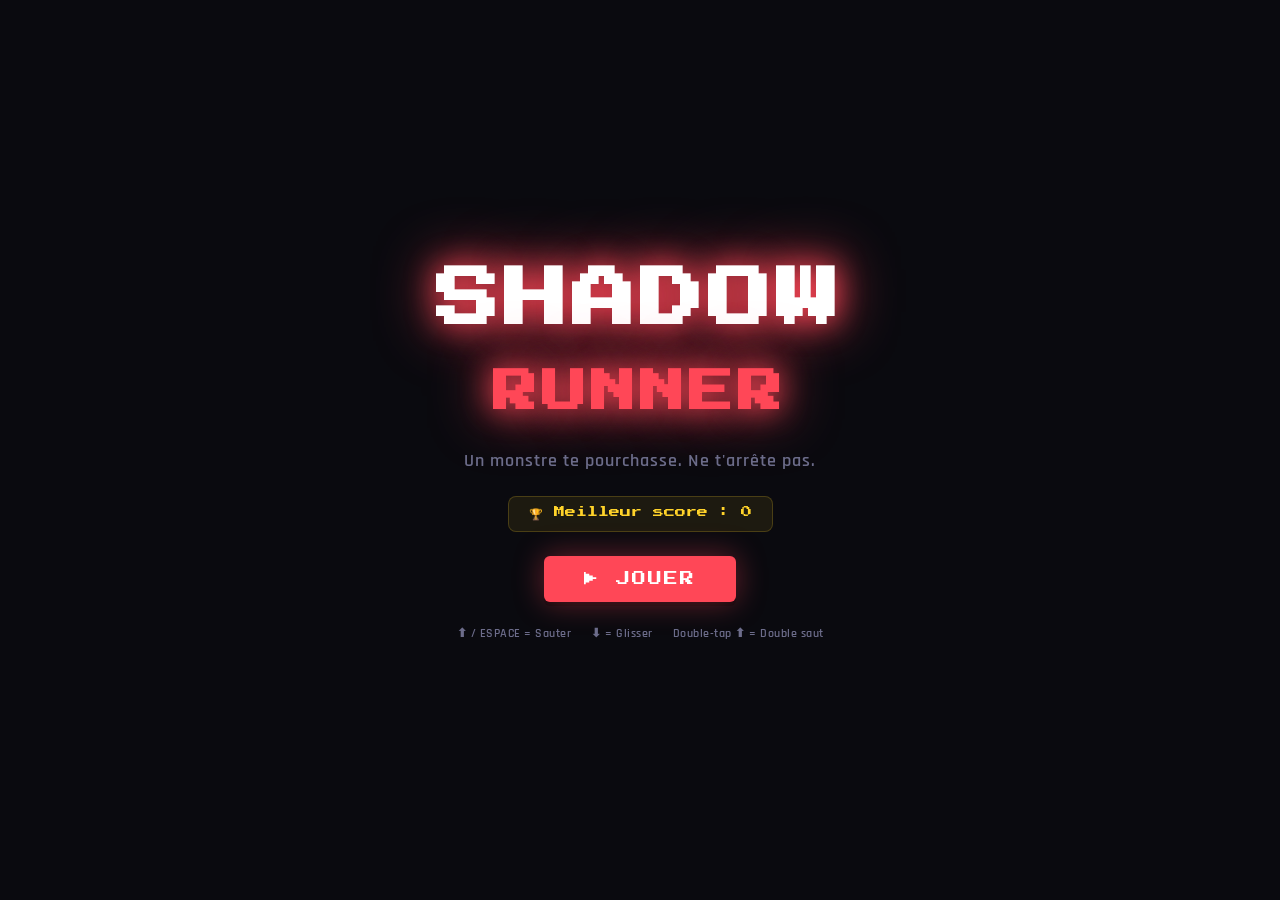
==== index.html @ 33bd5215 "Add files via upload" ====
<!DOCTYPE html>
<html lang="fr">
<head>
  <meta charset="UTF-8" />
  <meta name="viewport" content="width=device-width, initial-scale=1.0" />
  <title>Shadow Runner</title>
  <link rel="stylesheet" href="style.css" />
</head>
<body>

  <!-- ═══════════════════════════════════════════
       ÉCRAN : MENU PRINCIPAL
  ═══════════════════════════════════════════ -->
  <div id="screen-menu" class="screen active">
    <div class="menu-content">
      <h1 class="game-title">SHADOW<br><span>RUNNER</span></h1>
      <p class="menu-sub">Un monstre te pourchasse. Ne t'arrête pas.</p>
      <div class="hiscore-display">🏆 Meilleur score : <span id="menu-hiscore">0</span></div>
      <button id="btn-start" class="btn-main">▶ JOUER</button>
      <div class="controls-hint">
        <span>⬆ / ESPACE = Sauter</span>
        <span>⬇ = Glisser</span>
        <span>Double-tap ⬆ = Double saut</span>
      </div>
    </div>
    <canvas id="menu-bg-canvas"></canvas>
  </div>

  <!-- ═══════════════════════════════════════════
       ÉCRAN : JEU
  ═══════════════════════════════════════════ -->
  <div id="screen-game" class="screen">
    <!-- HUD -->
    <div id="hud">
      <div class="hud-block">
        <div class="hud-label">SCORE</div>
        <div class="hud-value" id="hud-score">0</div>
      </div>
      <div class="hud-block hud-center">
        <div class="hud-label">PIÈCES</div>
        <div class="hud-value" id="hud-coins">🪙 0</div>
      </div>
      <div class="hud-block hud-right">
        <div class="hud-label">VITESSE</div>
        <div class="hud-value" id="hud-speed">1.0x</div>
      </div>
    </div>
    <!-- Barre de danger : monstre -->
    <div id="danger-bar-wrap">
      <div id="danger-label">👹 MONSTRE</div>
      <div id="danger-bar-track"><div id="danger-bar-fill"></div></div>
    </div>
    <!-- Canvas principal -->
    <canvas id="game-canvas"></canvas>
  </div>

  <!-- ═══════════════════════════════════════════
       ÉCRAN : GAME OVER
  ═══════════════════════════════════════════ -->
  <div id="screen-gameover" class="screen">
    <div class="go-content">
      <div class="go-title">GAME OVER</div>
      <div class="go-stats">
        <div class="go-stat">
          <div class="go-stat-label">Distance</div>
          <div class="go-stat-value" id="go-score">0</div>
        </div>
        <div class="go-stat">
          <div class="go-stat-label">Pièces</div>
          <div class="go-stat-value" id="go-coins">0</div>
        </div>
        <div class="go-stat">
          <div class="go-stat-label">Meilleur</div>
          <div class="go-stat-value" id="go-best">0</div>
        </div>
      </div>
      <button id="btn-replay" class="btn-main">↺ REJOUER</button>
      <button id="btn-menu" class="btn-secondary">⌂ MENU</button>
    </div>
  </div>

  <!-- Scripts séparés par module -->
  <script src="js/config.js"></script>
  <script src="js/audio.js"></script>
  <script src="js/renderer.js"></script>
  <script src="js/parallax.js"></script>
  <script src="js/player.js"></script>
  <script src="js/monster.js"></script>
  <script src="js/obstacles.js"></script>
  <script src="js/coins.js"></script>
  <script src="js/particles.js"></script>
  <script src="js/hud.js"></script>
  <script src="js/game.js"></script>
</body>
</html>
---- style.css ----
/* ═══════════════════════════════════════════════════════
   SHADOW RUNNER — style.css
   Design : pixel-art / néon sombre
═══════════════════════════════════════════════════════ */

@import url('https://fonts.googleapis.com/css2?family=Press+Start+2P&family=Rajdhani:wght@400;600;700&display=swap');

/* ─── Variables ─── */
:root {
  --bg:        #0a0a0f;
  --bg2:       #12121a;
  --accent:    #ff4757;
  --accent2:   #ffa502;
  --gold:      #ffd32a;
  --neon:      #2ed573;
  --blue:      #1e90ff;
  --text:      #e8e8f0;
  --text-dim:  #6c6c8a;
  --panel:     rgba(255,255,255,0.04);
  --border:    rgba(255,255,255,0.08);
  --font-game: 'Press Start 2P', monospace;
  --font-ui:   'Rajdhani', sans-serif;
}

/* ─── Reset ─── */
*, *::before, *::after { box-sizing: border-box; margin: 0; padding: 0; }
html, body {
  width: 100%; height: 100%;
  background: var(--bg);
  color: var(--text);
  font-family: var(--font-ui);
  overflow: hidden;
  user-select: none;
}

/* ─── Écrans ─── */
.screen {
  position: absolute;
  inset: 0;
  display: flex;
  align-items: center;
  justify-content: center;
  opacity: 0;
  pointer-events: none;
  transition: opacity 0.4s ease;
}
.screen.active {
  opacity: 1;
  pointer-events: all;
}

/* ═══════════════════════════════════════════
   MENU PRINCIPAL
═══════════════════════════════════════════ */
#screen-menu {
  flex-direction: column;
  background: var(--bg);
}
#menu-bg-canvas {
  position: absolute;
  inset: 0;
  width: 100%;
  height: 100%;
  z-index: 0;
  opacity: 0.3;
}
.menu-content {
  position: relative;
  z-index: 1;
  text-align: center;
  display: flex;
  flex-direction: column;
  align-items: center;
  gap: 24px;
}
.game-title {
  font-family: var(--font-game);
  font-size: clamp(28px, 6vw, 64px);
  line-height: 1.3;
  text-shadow: 0 0 30px var(--accent), 0 0 60px var(--accent);
  color: #fff;
  letter-spacing: 4px;
}
.game-title span {
  color: var(--accent);
  font-size: 0.7em;
}
.menu-sub {
  font-size: clamp(14px, 2vw, 18px);
  color: var(--text-dim);
  font-weight: 600;
  letter-spacing: 1px;
}
.hiscore-display {
  font-family: var(--font-game);
  font-size: 11px;
  color: var(--gold);
  background: rgba(255,211,42,0.08);
  border: 1px solid rgba(255,211,42,0.2);
  padding: 10px 20px;
  border-radius: 8px;
}
.controls-hint {
  display: flex;
  gap: 20px;
  flex-wrap: wrap;
  justify-content: center;
  font-size: 12px;
  color: var(--text-dim);
  font-weight: 600;
  letter-spacing: 0.5px;
}

/* ─── Boutons ─── */
.btn-main {
  font-family: var(--font-game);
  font-size: clamp(11px, 1.5vw, 14px);
  background: var(--accent);
  color: #fff;
  border: none;
  padding: 16px 40px;
  border-radius: 6px;
  cursor: pointer;
  letter-spacing: 2px;
  box-shadow: 0 0 30px rgba(255,71,87,0.4), 0 4px 0 rgba(0,0,0,0.4);
  transition: transform 0.1s, box-shadow 0.1s;
}
.btn-main:hover  { transform: translateY(-2px); box-shadow: 0 0 40px rgba(255,71,87,0.6), 0 6px 0 rgba(0,0,0,0.4); }
.btn-main:active { transform: translateY(2px);  box-shadow: 0 0 20px rgba(255,71,87,0.3), 0 2px 0 rgba(0,0,0,0.4); }
.btn-secondary {
  font-family: var(--font-game);
  font-size: 11px;
  background: transparent;
  color: var(--text-dim);
  border: 1px solid var(--border);
  padding: 12px 30px;
  border-radius: 6px;
  cursor: pointer;
  letter-spacing: 1px;
  transition: color 0.2s, border-color 0.2s;
}
.btn-secondary:hover { color: var(--text); border-color: rgba(255,255,255,0.2); }

/* ═══════════════════════════════════════════
   JEU
═══════════════════════════════════════════ */
#screen-game {
  flex-direction: column;
  background: #000;
  align-items: stretch;
  justify-content: flex-start;
}
#game-canvas {
  display: block;
  width: 100%;
  flex: 1;
  image-rendering: pixelated;
}

/* ─── HUD ─── */
#hud {
  display: flex;
  align-items: center;
  justify-content: space-between;
  background: rgba(0,0,0,0.7);
  border-bottom: 1px solid var(--border);
  padding: 8px 20px;
  gap: 16px;
  flex-shrink: 0;
  backdrop-filter: blur(8px);
}
.hud-block { display: flex; flex-direction: column; gap: 2px; }
.hud-center { text-align: center; }
.hud-right  { text-align: right; }
.hud-label {
  font-family: var(--font-game);
  font-size: 7px;
  color: var(--text-dim);
  letter-spacing: 2px;
}
.hud-value {
  font-family: var(--font-game);
  font-size: clamp(10px, 1.8vw, 16px);
  color: var(--text);
  text-shadow: 0 0 10px rgba(255,255,255,0.3);
}

/* ─── Barre danger monstre ─── */
#danger-bar-wrap {
  display: flex;
  align-items: center;
  gap: 10px;
  padding: 4px 20px;
  background: rgba(0,0,0,0.5);
  flex-shrink: 0;
}
#danger-label {
  font-family: var(--font-game);
  font-size: 7px;
  color: var(--accent);
  white-space: nowrap;
}
#danger-bar-track {
  flex: 1;
  height: 6px;
  background: rgba(255,255,255,0.08);
  border-radius: 3px;
  overflow: hidden;
}
#danger-bar-fill {
  height: 100%;
  width: 30%;
  background: linear-gradient(90deg, var(--neon), var(--accent2), var(--accent));
  border-radius: 3px;
  transition: width 0.3s ease, background 0.3s ease;
}

/* ═══════════════════════════════════════════
   GAME OVER
═══════════════════════════════════════════ */
#screen-gameover {
  background: rgba(5,5,10,0.97);
  flex-direction: column;
}
.go-content {
  display: flex;
  flex-direction: column;
  align-items: center;
  gap: 28px;
}
.go-title {
  font-family: var(--font-game);
  font-size: clamp(22px, 5vw, 48px);
  color: var(--accent);
  text-shadow: 0 0 40px var(--accent), 0 0 80px rgba(255,71,87,0.4);
  letter-spacing: 6px;
  animation: pulse-go 1.5s ease-in-out infinite;
}
@keyframes pulse-go {
  0%,100% { opacity: 1; }
  50%      { opacity: 0.7; }
}
.go-stats {
  display: flex;
  gap: 40px;
  flex-wrap: wrap;
  justify-content: center;
}
.go-stat {
  text-align: center;
  background: var(--panel);
  border: 1px solid var(--border);
  border-radius: 10px;
  padding: 16px 28px;
  min-width: 110px;
}
.go-stat-label {
  font-family: var(--font-game);
  font-size: 7px;
  color: var(--text-dim);
  margin-bottom: 8px;
  letter-spacing: 2px;
}
.go-stat-value {
  font-family: var(--font-game);
  font-size: clamp(14px, 2.5vw, 22px);
  color: var(--gold);
  text-shadow: 0 0 10px rgba(255,211,42,0.4);
}

/* ─── Responsive mobile ─── */
@media (max-width: 600px) {
  .controls-hint { font-size: 10px; gap: 12px; }
  .go-stats { gap: 14px; }
  .go-stat  { padding: 12px 16px; min-width: 90px; }
  #hud { padding: 6px 12px; }
}
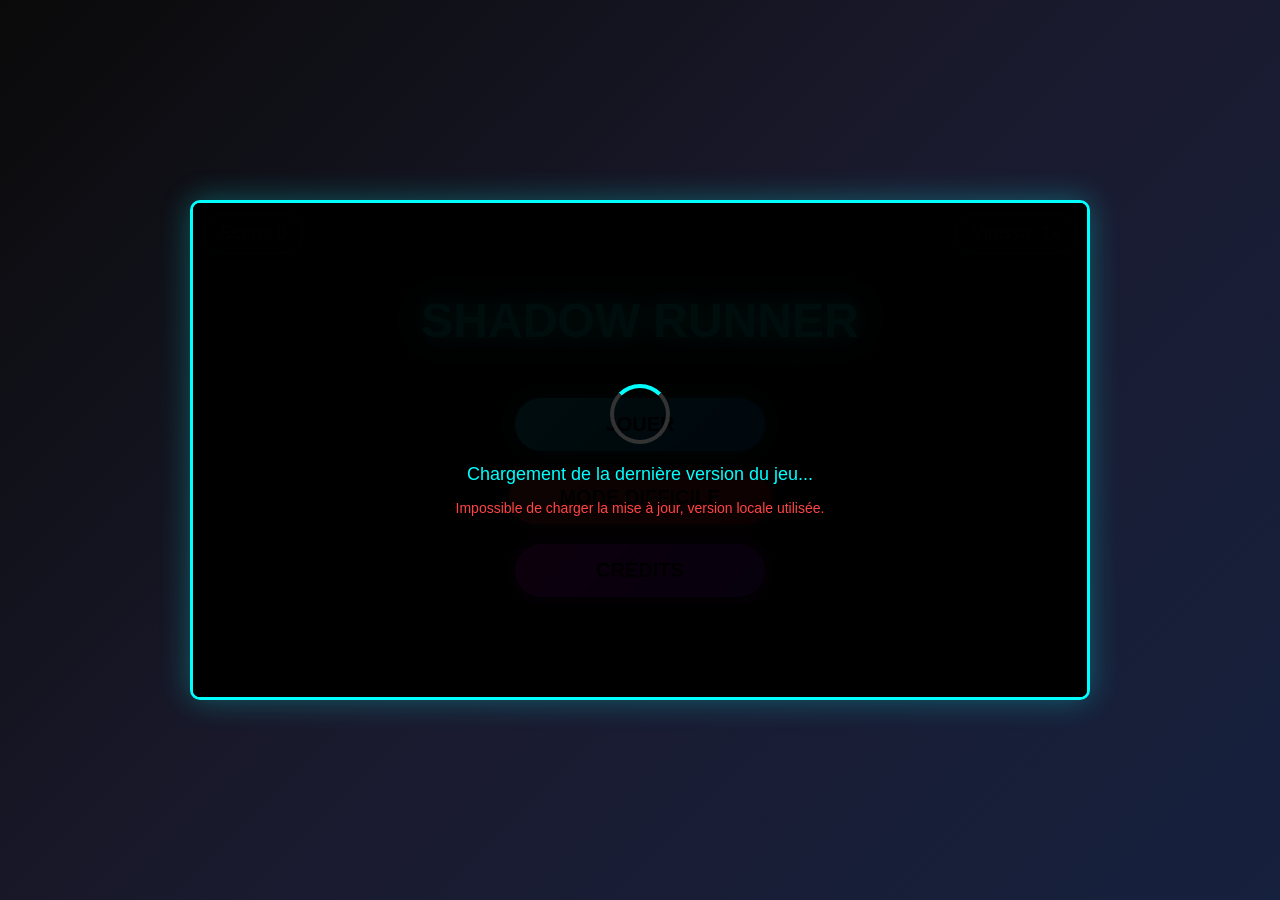
==== commit 6a16322f: "**Title:** Nouvelle version complète du jeu web avec mise à jour automatique **Key features implemen" ====
--- a/index.html
+++ b/index.html
@@ -1,95 +1,1024 @@
 <!DOCTYPE html>
 <html lang="fr">
 <head>
-  <meta charset="UTF-8" />
-  <meta name="viewport" content="width=device-width, initial-scale=1.0" />
-  <title>Shadow Runner</title>
-  <link rel="stylesheet" href="style.css" />
+    <meta charset="UTF-8">
+    <meta name="viewport" content="width=device-width, initial-scale=1.0, maximum-scale=1.0, user-scalable=no">
+    <title>Shadow Runner - Jeu Web</title>
+    <style>
+        * {
+            margin: 0;
+            padding: 0;
+            box-sizing: border-box;
+        }
+
+        body {
+            font-family: 'Segoe UI', Tahoma, Geneva, Verdana, sans-serif;
+            background: linear-gradient(135deg, #0a0a0a 0%, #1a1a2e 50%, #16213e 100%);
+            overflow: hidden;
+            height: 100vh;
+            display: flex;
+            justify-content: center;
+            align-items: center;
+            touch-action: none;
+        }
+
+        #game-container {
+            position: relative;
+            width: 100%;
+            max-width: 900px;
+            height: 100vh;
+            max-height: 500px;
+            background: linear-gradient(180deg, #0f0f23 0%, #1a1a3e 100%);
+            border: 3px solid #00ffff;
+            border-radius: 10px;
+            box-shadow: 0 0 30px rgba(0, 255, 255, 0.3), inset 0 0 50px rgba(0, 0, 0, 0.5);
+            overflow: hidden;
+        }
+
+        #game-canvas {
+            display: block;
+            width: 100%;
+            height: 100%;
+        }
+
+        #loading-screen {
+            position: absolute;
+            top: 0;
+            left: 0;
+            width: 100%;
+            height: 100%;
+            background: rgba(0, 0, 0, 0.95);
+            display: flex;
+            flex-direction: column;
+            justify-content: center;
+            align-items: center;
+            z-index: 100;
+            color: #00ffff;
+        }
+
+        .loading-spinner {
+            width: 60px;
+            height: 60px;
+            border: 4px solid #333;
+            border-top: 4px solid #00ffff;
+            border-radius: 50%;
+            animation: spin 1s linear infinite;
+            margin-bottom: 20px;
+        }
+
+        @keyframes spin {
+            0% { transform: rotate(0deg); }
+            100% { transform: rotate(360deg); }
+        }
+
+        #loading-text {
+            font-size: 18px;
+            text-align: center;
+            animation: pulse 1.5s ease-in-out infinite;
+        }
+
+        @keyframes pulse {
+            0%, 100% { opacity: 1; }
+            50% { opacity: 0.5; }
+        }
+
+        #error-message {
+            display: none;
+            color: #ff4444;
+            margin-top: 15px;
+            font-size: 14px;
+            text-align: center;
+            padding: 0 20px;
+        }
+
+        #menu-screen {
+            position: absolute;
+            top: 0;
+            left: 0;
+            width: 100%;
+            height: 100%;
+            background: rgba(0, 0, 0, 0.85);
+            display: flex;
+            flex-direction: column;
+            justify-content: center;
+            align-items: center;
+            z-index: 50;
+        }
+
+        #menu-screen.hidden {
+            display: none;
+        }
+
+        .game-title {
+            font-size: 48px;
+            color: #00ffff;
+            text-shadow: 0 0 20px #00ffff, 0 0 40px #00ffff;
+            margin-bottom: 40px;
+            animation: glitch 2s infinite;
+        }
+
+        @keyframes glitch {
+            0%, 100% { text-shadow: 0 0 20px #00ffff, 0 0 40px #00ffff; }
+            25% { text-shadow: 2px 0 20px #ff00ff, -2px 0 40px #ff00ff; }
+            50% { text-shadow: -2px 0 20px #00ffff, 2px 0 40px #00ffff; }
+            75% { text-shadow: 2px 0 20px #ffff00, -2px 0 40px #ffff00; }
+        }
+
+        .menu-btn {
+            background: linear-gradient(135deg, #00ffff 0%, #0080ff 100%);
+            border: none;
+            padding: 15px 50px;
+            margin: 10px;
+            font-size: 20px;
+            color: #000;
+            font-weight: bold;
+            cursor: pointer;
+            border-radius: 30px;
+            transition: all 0.3s ease;
+            box-shadow: 0 0 20px rgba(0, 255, 255, 0.5);
+            min-width: 250px;
+        }
+
+        .menu-btn:hover {
+            transform: scale(1.1);
+            box-shadow: 0 0 40px rgba(0, 255, 255, 0.8);
+        }
+
+        .menu-btn:active {
+            transform: scale(0.95);
+        }
+
+        .menu-btn.hard-mode {
+            background: linear-gradient(135deg, #ff4444 0%, #ff0000 100%);
+            box-shadow: 0 0 20px rgba(255, 68, 68, 0.5);
+        }
+
+        .menu-btn.hard-mode:hover {
+            box-shadow: 0 0 40px rgba(255, 68, 68, 0.8);
+        }
+
+        .menu-btn.credits {
+            background: linear-gradient(135deg, #ff00ff 0%, #8000ff 100%);
+            box-shadow: 0 0 20px rgba(255, 0, 255, 0.5);
+        }
+
+        #hud {
+            position: absolute;
+            top: 10px;
+            left: 10px;
+            right: 10px;
+            display: flex;
+            justify-content: space-between;
+            color: #fff;
+            font-size: 18px;
+            z-index: 10;
+            pointer-events: none;
+        }
+
+        .hud-item {
+            background: rgba(0, 0, 0, 0.7);
+            padding: 8px 15px;
+            border-radius: 20px;
+            border: 2px solid #00ffff;
+        }
+
+        #combo-display {
+            position: absolute;
+            top: 60px;
+            left: 50%;
+            transform: translateX(-50%);
+            color: #ffff00;
+            font-size: 24px;
+            font-weight: bold;
+            text-shadow: 0 0 10px #ffff00;
+            z-index: 10;
+            pointer-events: none;
+            opacity: 0;
+            transition: opacity 0.3s;
+        }
+
+        #combo-display.active {
+            opacity: 1;
+            animation: comboPulse 0.5s ease-in-out;
+        }
+
+        @keyframes comboPulse {
+            0%, 100% { transform: translateX(-50%) scale(1); }
+            50% { transform: translateX(-50%) scale(1.2); }
+        }
+
+        #game-over-screen {
+            position: absolute;
+            top: 0;
+            left: 0;
+            width: 100%;
+            height: 100%;
+            background: rgba(0, 0, 0, 0.9);
+            display: none;
+            flex-direction: column;
+            justify-content: center;
+            align-items: center;
+            z-index: 60;
+        }
+
+        #game-over-screen.active {
+            display: flex;
+            animation: fadeIn 0.5s ease;
+        }
+
+        @keyframes fadeIn {
+            from { opacity: 0; }
+            to { opacity: 1; }
+        }
+
+        .game-over-title {
+            font-size: 42px;
+            color: #ff4444;
+            text-shadow: 0 0 20px #ff4444;
+            margin-bottom: 20px;
+        }
+
+        .final-score {
+            font-size: 28px;
+            color: #fff;
+            margin-bottom: 30px;
+        }
+
+        #credits-screen {
+            position: absolute;
+            top: 0;
+            left: 0;
+            width: 100%;
+            height: 100%;
+            background: rgba(0, 0, 0, 0.95);
+            display: none;
+            flex-direction: column;
+            justify-content: center;
+            align-items: center;
+            z-index: 70;
+            color: #fff;
+            padding: 40px;
+        }
+
+        #credits-screen.active {
+            display: flex;
+        }
+
+        .credits-title {
+            font-size: 36px;
+            color: #ff00ff;
+            margin-bottom: 30px;
+        }
+
+        .credits-content {
+            text-align: center;
+            line-height: 2;
+            font-size: 18px;
+        }
+
+        .back-btn {
+            margin-top: 30px;
+            background: linear-gradient(135deg, #808080 0%, #404040 100%);
+        }
+
+        @media (max-width: 600px) {
+            .game-title {
+                font-size: 32px;
+            }
+            .menu-btn {
+                padding: 12px 30px;
+                font-size: 16px;
+                min-width: 200px;
+            }
+            #hud {
+                font-size: 14px;
+            }
+        }
+    </style>
 </head>
 <body>
-
-  <!-- ═══════════════════════════════════════════
-       ÉCRAN : MENU PRINCIPAL
-  ═══════════════════════════════════════════ -->
-  <div id="screen-menu" class="screen active">
-    <div class="menu-content">
-      <h1 class="game-title">SHADOW<br><span>RUNNER</span></h1>
-      <p class="menu-sub">Un monstre te pourchasse. Ne t'arrête pas.</p>
-      <div class="hiscore-display">🏆 Meilleur score : <span id="menu-hiscore">0</span></div>
-      <button id="btn-start" class="btn-main">▶ JOUER</button>
-      <div class="controls-hint">
-        <span>⬆ / ESPACE = Sauter</span>
-        <span>⬇ = Glisser</span>
-        <span>Double-tap ⬆ = Double saut</span>
-      </div>
+    <div id="game-container">
+        <canvas id="game-canvas"></canvas>
+
+        <div id="loading-screen">
+            <div class="loading-spinner"></div>
+            <div id="loading-text">Chargement de la dernière version du jeu...</div>
+            <div id="error-message">Impossible de charger la mise à jour, version locale utilisée.</div>
+        </div>
+
+        <div id="menu-screen">
+            <h1 class="game-title">SHADOW RUNNER</h1>
+            <button class="menu-btn" onclick="startGame()">JOUER</button>
+            <button class="menu-btn hard-mode" onclick="startGame(true)">MODE DIFFICILE</button>
+            <button class="menu-btn credits" onclick="showCredits()">CRÉDITS</button>
+        </div>
+
+        <div id="hud">
+            <div class="hud-item">Score: <span id="score">0</span></div>
+            <div class="hud-item">Vitesse: <span id="speed">1x</span></div>
+        </div>
+
+        <div id="combo-display">COMBO x<span id="combo-count">0</span>!</div>
+
+        <div id="game-over-screen">
+            <h2 class="game-over-title">GAME OVER</h2>
+            <div class="final-score">Score Final: <span id="final-score">0</span></div>
+            <button class="menu-btn" onclick="restartGame()">REJOUER</button>
+        </div>
+
+        <div id="credits-screen">
+            <h2 class="credits-title">CRÉDITS</h2>
+            <div class="credits-content">
+                <p>🎮 Shadow Runner</p>
+                <p>Un jeu de course infinie</p>
+                <p>avec effets visuels dynamiques</p>
+                <p>et système de mise à jour automatique</p>
+                <br>
+                <p>Développé avec ❤️</p>
+                <p>pour GitHub Pages</p>
+            </div>
+            <button class="menu-btn back-btn" onclick="hideCredits()">RETOUR</button>
+        </div>
     </div>
-    <canvas id="menu-bg-canvas"></canvas>
-  </div>
-
-  <!-- ═══════════════════════════════════════════
-       ÉCRAN : JEU
-  ═══════════════════════════════════════════ -->
-  <div id="screen-game" class="screen">
-    <!-- HUD -->
-    <div id="hud">
-      <div class="hud-block">
-        <div class="hud-label">SCORE</div>
-        <div class="hud-value" id="hud-score">0</div>
-      </div>
-      <div class="hud-block hud-center">
-        <div class="hud-label">PIÈCES</div>
-        <div class="hud-value" id="hud-coins">🪙 0</div>
-      </div>
-      <div class="hud-block hud-right">
-        <div class="hud-label">VITESSE</div>
-        <div class="hud-value" id="hud-speed">1.0x</div>
-      </div>
-    </div>
-    <!-- Barre de danger : monstre -->
-    <div id="danger-bar-wrap">
-      <div id="danger-label">👹 MONSTRE</div>
-      <div id="danger-bar-track"><div id="danger-bar-fill"></div></div>
-    </div>
-    <!-- Canvas principal -->
-    <canvas id="game-canvas"></canvas>
-  </div>
-
-  <!-- ═══════════════════════════════════════════
-       ÉCRAN : GAME OVER
-  ═══════════════════════════════════════════ -->
-  <div id="screen-gameover" class="screen">
-    <div class="go-content">
-      <div class="go-title">GAME OVER</div>
-      <div class="go-stats">
-        <div class="go-stat">
-          <div class="go-stat-label">Distance</div>
-          <div class="go-stat-value" id="go-score">0</div>
-        </div>
-        <div class="go-stat">
-          <div class="go-stat-label">Pièces</div>
-          <div class="go-stat-value" id="go-coins">0</div>
-        </div>
-        <div class="go-stat">
-          <div class="go-stat-label">Meilleur</div>
-          <div class="go-stat-value" id="go-best">0</div>
-        </div>
-      </div>
-      <button id="btn-replay" class="btn-main">↺ REJOUER</button>
-      <button id="btn-menu" class="btn-secondary">⌂ MENU</button>
-    </div>
-  </div>
-
-  <!-- Scripts séparés par module -->
-  <script src="js/config.js"></script>
-  <script src="js/audio.js"></script>
-  <script src="js/renderer.js"></script>
-  <script src="js/parallax.js"></script>
-  <script src="js/player.js"></script>
-  <script src="js/monster.js"></script>
-  <script src="js/obstacles.js"></script>
-  <script src="js/coins.js"></script>
-  <script src="js/particles.js"></script>
-  <script src="js/hud.js"></script>
-  <script src="js/game.js"></script>
+
+    <script>
+        // Configuration de mise à jour automatique
+        const UPDATE_URL = 'https://bloxpulse.github.io/runner-game/game.js';
+        
+        // Variables globales du jeu
+        let canvas, ctx;
+        let gameRunning = false;
+        let gamePaused = false;
+        let hardMode = false;
+        let score = 0;
+        let gameSpeed = 5;
+        let baseSpeed = 5;
+        let combo = 0;
+        let comboTimer = 0;
+        let lastTime = 0;
+        let obstacleTimer = 0;
+        let obstacleInterval = 1500;
+        let boostActive = false;
+        let boostTimer = 0;
+        let particles = [];
+        let obstacles = [];
+        let player;
+        let groundOffset = 0;
+        let flashEffect = 0;
+        let glitchEffect = 0;
+
+        // Audio context pour les sons
+        let audioCtx = null;
+
+        // Configuration du joueur
+        const playerConfig = {
+            width: 50,
+            height: 70,
+            jumpForce: -15,
+            gravity: 0.8,
+            slideDuration: 800,
+            colors: {
+                normal: '#00ffff',
+                shadow: '#8000ff',
+                boost: '#ffff00'
+            }
+        };
+
+        // Classe Joueur
+        class Player {
+            constructor() {
+                this.width = playerConfig.width;
+                this.height = playerConfig.height;
+                this.x = 100;
+                this.y = canvas.height - this.height - 50;
+                this.velocityY = 0;
+                this.isJumping = false;
+                this.isSliding = false;
+                this.slideTimer = 0;
+                this.skin = 'shadow';
+                this.color = playerConfig.colors.shadow;
+            }
+
+            jump() {
+                if (!this.isJumping && !this.isSliding) {
+                    this.velocityY = playerConfig.jumpForce;
+                    this.isJumping = true;
+                    createParticles(this.x + this.width/2, this.y + this.height, 10, '#00ffff');
+                    playSound('jump');
+                }
+            }
+
+            slide() {
+                if (!this.isSliding && !this.isJumping) {
+                    this.isSliding = true;
+                    this.height = playerConfig.height / 2;
+                    this.slideTimer = playerConfig.slideDuration;
+                    createParticles(this.x + this.width/2, this.y + this.height, 8, '#8000ff');
+                }
+            }
+
+            update(deltaTime) {
+                // Gravité
+                if (this.isJumping) {
+                    this.velocityY += playerConfig.gravity;
+                    this.y += this.velocityY;
+
+                    if (this.y >= canvas.height - this.height - 50) {
+                        this.y = canvas.height - this.height - 50;
+                        this.velocityY = 0;
+                        this.isJumping = false;
+                    }
+                }
+
+                // Slide
+                if (this.isSliding) {
+                    this.slideTimer -= deltaTime;
+                    if (this.slideTimer <= 0) {
+                        this.isSliding = false;
+                        this.height = playerConfig.height;
+                        this.y = canvas.height - this.height - 50;
+                    }
+                }
+
+                // Effet boost
+                if (boostActive) {
+                    this.color = playerConfig.colors.boost;
+                    if (Math.random() < 0.3) {
+                        createParticles(this.x, this.y + this.height/2, 2, '#ffff00');
+                    }
+                } else {
+                    this.color = this.skin === 'shadow' ? playerConfig.colors.shadow : playerConfig.colors.normal;
+                }
+            }
+
+            draw() {
+                ctx.save();
+                
+                // Effet de lueur
+                ctx.shadowBlur = 20;
+                ctx.shadowColor = this.color;
+
+                // Corps du joueur
+                const gradient = ctx.createLinearGradient(this.x, this.y, this.x + this.width, this.y + this.height);
+                gradient.addColorStop(0, this.color);
+                gradient.addColorStop(1, this.skin === 'shadow' ? '#400080' : '#008080');
+                
+                ctx.fillStyle = gradient;
+                
+                if (this.isSliding) {
+                    ctx.fillRect(this.x, this.y, this.width * 1.3, this.height);
+                } else {
+                    ctx.fillRect(this.x, this.y, this.width, this.height);
+                }
+
+                // Yeux (effet Shadow Pulse)
+                ctx.fillStyle = '#fff';
+                ctx.shadowBlur = 10;
+                ctx.shadowColor = '#fff';
+                
+                if (!this.isSliding) {
+                    ctx.fillRect(this.x + this.width - 15, this.y + 15, 8, 8);
+                    ctx.fillRect(this.x + this.width - 15, this.y + 30, 8, 8);
+                } else {
+                    ctx.fillRect(this.x + this.width - 10, this.y + 10, 10, 5);
+                }
+
+                // Effet de traînée quand boost activé
+                if (boostActive) {
+                    for (let i = 1; i <= 3; i++) {
+                        ctx.globalAlpha = 0.3 / i;
+                        ctx.fillRect(this.x - i * 15, this.y, this.width, this.height);
+                    }
+                    ctx.globalAlpha = 1;
+                }
+
+                ctx.restore();
+            }
+
+            getBounds() {
+                return {
+                    x: this.x,
+                    y: this.y,
+                    width: this.width,
+                    height: this.height
+                };
+            }
+        }
+
+        // Classe Obstacle
+        class Obstacle {
+            constructor() {
+                this.types = ['ground', 'air', 'large'];
+                this.type = this.types[Math.floor(Math.random() * this.types.length)];
+                
+                switch(this.type) {
+                    case 'ground':
+                        this.width = 40 + Math.random() * 30;
+                        this.height = 50 + Math.random() * 30;
+                        this.y = canvas.height - this.height - 50;
+                        this.color = '#ff4444';
+                        break;
+                    case 'air':
+                        this.width = 50 + Math.random() * 40;
+                        this.height = 40;
+                        this.y = canvas.height - 150 - Math.random() * 50;
+                        this.color = '#ff8800';
+                        break;
+                    case 'large':
+                        this.width = 60 + Math.random() * 40;
+                        this.height = 80 + Math.random() * 40;
+                        this.y = canvas.height - this.height - 50;
+                        this.color = '#ff00ff';
+                        break;
+                }
+
+                this.x = canvas.width;
+                this.speed = gameSpeed;
+                this.moving = this.type === 'air' && Math.random() > 0.5;
+                this.moveDirection = Math.random() > 0.5 ? 1 : -1;
+                this.moveSpeed = 2;
+            }
+
+            update(deltaTime) {
+                this.x -= this.speed;
+                
+                if (this.moving) {
+                    this.y += this.moveDirection * this.moveSpeed;
+                    if (this.y < canvas.height - 200 || this.y > canvas.height - 80) {
+                        this.moveDirection *= -1;
+                    }
+                }
+            }
+
+            draw() {
+                ctx.save();
+                ctx.shadowBlur = 15;
+                ctx.shadowColor = this.color;
+
+                const gradient = ctx.createLinearGradient(this.x, this.y, this.x + this.width, this.y + this.height);
+                gradient.addColorStop(0, this.color);
+                gradient.addColorStop(1, '#800000');
+
+                ctx.fillStyle = gradient;
+                ctx.fillRect(this.x, this.y, this.width, this.height);
+
+                // Détails
+                ctx.fillStyle = 'rgba(255, 255, 255, 0.3)';
+                ctx.fillRect(this.x + 5, this.y + 5, this.width - 10, this.height - 10);
+
+                ctx.restore();
+            }
+
+            getBounds() {
+                return {
+                    x: this.x,
+                    y: this.y,
+                    width: this.width,
+                    height: this.height
+                };
+            }
+        }
+
+        // Classe Particule
+        class Particle {
+            constructor(x, y, color) {
+                this.x = x;
+                this.y = y;
+                this.size = Math.random() * 5 + 2;
+                this.speedX = (Math.random() - 0.5) * 10;
+                this.speedY = (Math.random() - 0.5) * 10;
+                this.color = color;
+                this.life = 1;
+                this.decay = Math.random() * 0.03 + 0.02;
+            }
+
+            update() {
+                this.x += this.speedX;
+                this.y += this.speedY;
+                this.life -= this.decay;
+                this.speedY += 0.2; // Gravité
+            }
+
+            draw() {
+                ctx.save();
+                ctx.globalAlpha = this.life;
+                ctx.fillStyle = this.color;
+                ctx.fillRect(this.x, this.y, this.size, this.size);
+                ctx.restore();
+            }
+        }
+
+        // Initialisation
+        function init() {
+            canvas = document.getElementById('game-canvas');
+            ctx = canvas.getContext('2d');
+            
+            resizeCanvas();
+            window.addEventListener('resize', resizeCanvas);
+
+            // Contrôles
+            setupControls();
+
+            // Démarrer la boucle de chargement
+            loadExternalUpdate();
+        }
+
+        function resizeCanvas() {
+            const container = document.getElementById('game-container');
+            canvas.width = container.clientWidth;
+            canvas.height = container.clientHeight;
+            
+            if (player) {
+                player.y = canvas.height - player.height - 50;
+            }
+        }
+
+        function setupControls() {
+            // Clavier
+            document.addEventListener('keydown', (e) => {
+                if (!gameRunning || gamePaused) return;
+                
+                if (e.code === 'Space' || e.code === 'ArrowUp') {
+                    player.jump();
+                }
+                if (e.code === 'ArrowDown') {
+                    player.slide();
+                }
+            });
+
+            // Touch mobile
+            let touchStartY = 0;
+            
+            canvas.addEventListener('touchstart', (e) => {
+                touchStartY = e.touches[0].clientY;
+                e.preventDefault();
+            }, { passive: false });
+
+            canvas.addEventListener('touchend', (e) => {
+                if (!gameRunning || gamePaused) return;
+                
+                const touchEndY = e.changedTouches[0].clientY;
+                const diff = touchStartY - touchEndY;
+
+                if (diff > 50) {
+                    player.jump();
+                } else if (diff < -50) {
+                    player.slide();
+                } else {
+                    player.jump();
+                }
+                
+                e.preventDefault();
+            }, { passive: false });
+        }
+
+        // Système de mise à jour automatique
+        function loadExternalUpdate() {
+            const timestamp = Date.now();
+            const scriptUrl = `${UPDATE_URL}?v=${timestamp}`;
+            
+            const script = document.createElement('script');
+            script.src = scriptUrl;
+            
+            script.onload = () => {
+                console.log('Mise à jour chargée avec succès!');
+                hideLoadingScreen();
+                if (typeof onExternalUpdateLoaded === 'function') {
+                    onExternalUpdateLoaded();
+                }
+            };
+            
+            script.onerror = () => {
+                console.log('Échec du chargement de la mise à jour, utilisation de la version locale.');
+                document.getElementById('error-message').style.display = 'block';
+                setTimeout(() => {
+                    hideLoadingScreen();
+                }, 2000);
+            };
+
+            document.head.appendChild(script);
+
+            // Timeout de sécurité
+            setTimeout(() => {
+                if (document.getElementById('loading-screen').style.display !== 'none') {
+                    hideLoadingScreen();
+                }
+            }, 5000);
+        }
+
+        function hideLoadingScreen() {
+            document.getElementById('loading-screen').style.display = 'none';
+        }
+
+        // Gestion du jeu
+        function startGame(isHard = false) {
+            hardMode = isHard;
+            gameRunning = true;
+            gamePaused = false;
+            score = 0;
+            combo = 0;
+            comboTimer = 0;
+            gameSpeed = hardMode ? baseSpeed * 1.5 : baseSpeed;
+            obstacleInterval = hardMode ? 1000 : 1500;
+            obstacles = [];
+            particles = [];
+            player = new Player();
+            boostActive = false;
+            
+            document.getElementById('menu-screen').classList.add('hidden');
+            document.getElementById('game-over-screen').classList.remove('active');
+            document.getElementById('score').textContent = '0';
+            document.getElementById('speed').textContent = '1x';
+            updateComboDisplay();
+
+            initializeAudio();
+            lastTime = performance.now();
+            requestAnimationFrame(gameLoop);
+        }
+
+        function restartGame() {
+            startGame(hardMode);
+        }
+
+        function gameOver() {
+            gameRunning = false;
+            playSound('gameover');
+            
+            document.getElementById('final-score').textContent = Math.floor(score);
+            document.getElementById('game-over-screen').classList.add('active');
+            
+            // Effet de flash
+            flashEffect = 1;
+        }
+
+        // Boucle principale
+        function gameLoop(currentTime) {
+            if (!gameRunning) return;
+
+            const deltaTime = currentTime - lastTime;
+            lastTime = currentTime;
+
+            update(deltaTime);
+            draw();
+
+            requestAnimationFrame(gameLoop);
+        }
+
+        function update(deltaTime) {
+            // Mise à jour du joueur
+            player.update(deltaTime);
+
+            // Gestion des obstacles
+            obstacleTimer += deltaTime;
+            if (obstacleTimer >= obstacleInterval) {
+                obstacles.push(new Obstacle());
+                obstacleTimer = 0;
+                // Réduire l'intervalle progressivement
+                obstacleInterval = Math.max(800, obstacleInterval - 20);
+            }
+
+            // Mise à jour des obstacles
+            for (let i = obstacles.length - 1; i >= 0; i--) {
+                obstacles[i].speed = gameSpeed;
+                obstacles[i].update(deltaTime);
+
+                // Collision
+                if (checkCollision(player.getBounds(), obstacles[i].getBounds())) {
+                    if (boostActive) {
+                        // Détruire l'obstacle avec boost
+                        createParticles(obstacles[i].x + obstacles[i].width/2, 
+                                      obstacles[i].y + obstacles[i].height/2, 
+                                      20, obstacles[i].color);
+                        obstacles.splice(i, 1);
+                        score += 50;
+                        playSound('boost');
+                    } else {
+                        gameOver();
+                        return;
+                    }
+                }
+
+                // Supprimer les obstacles hors écran
+                if (obstacles[i].x + obstacles[i].width < 0) {
+                    obstacles.splice(i, 1);
+                    score += 10;
+                    combo++;
+                    comboTimer = 2000; // 2 secondes pour maintenir le combo
+                    updateComboDisplay();
+                    
+                    if (combo >= 5) {
+                        activateBoost();
+                    }
+                }
+            }
+
+            // Gestion du combo
+            if (comboTimer > 0) {
+                comboTimer -= deltaTime;
+                if (comboTimer <= 0) {
+                    combo = 0;
+                    updateComboDisplay();
+                }
+            }
+
+            // Gestion du boost
+            if (boostActive) {
+                boostTimer -= deltaTime;
+                if (boostTimer <= 0) {
+                    boostActive = false;
+                    gameSpeed = baseSpeed * (1 + score / 1000);
+                }
+            }
+
+            // Augmentation progressive de la vitesse
+            if (!boostActive) {
+                gameSpeed = baseSpeed * (1 + score / 1000);
+                if (hardMode) {
+                    gameSpeed *= 1.5;
+                }
+            }
+
+            // Mise à jour des particules
+            for (let i = particles.length - 1; i >= 0; i--) {
+                particles[i].update();
+                if (particles[i].life <= 0) {
+                    particles.splice(i, 1);
+                }
+            }
+
+            // Effets
+            if (flashEffect > 0) {
+                flashEffect -= 0.05;
+            }
+            if (glitchEffect > 0) {
+                glitchEffect -= deltaTime;
+            }
+
+            // Score basé sur la distance
+            score += gameSpeed * 0.01;
+
+            // Mise à jour HUD
+            document.getElementById('score').textContent = Math.floor(score);
+            document.getElementById('speed').textContent = (gameSpeed / baseSpeed).toFixed(1) + 'x';
+
+            // Sol mouvant
+            groundOffset = (groundOffset + gameSpeed) % 100;
+        }
+
+        function draw() {
+            // Effet glitch occasionnel
+            if (glitchEffect > 0 && Math.random() < 0.1) {
+                ctx.save();
+                ctx.translate((Math.random() - 0.5) * 10, 0);
+            }
+
+            // Fond
+            ctx.fillStyle = '#0f0f23';
+            ctx.fillRect(0, 0, canvas.width, canvas.height);
+
+            // Lignes de grille en arrière-plan (effet cyberpunk)
+            ctx.strokeStyle = 'rgba(0, 255, 255, 0.1)';
+            ctx.lineWidth = 1;
+            for (let i = 0; i < canvas.width; i += 50) {
+                ctx.beginPath();
+                ctx.moveTo(i - groundOffset * 0.5, 0);
+                ctx.lineTo(i - groundOffset * 0.5, canvas.height);
+                ctx.stroke();
+            }
+
+            // Sol
+            const groundGradient = ctx.createLinearGradient(0, canvas.height - 50, 0, canvas.height);
+            groundGradient.addColorStop(0, '#00ffff');
+            groundGradient.addColorStop(1, '#008080');
+            ctx.fillStyle = groundGradient;
+            ctx.fillRect(0, canvas.height - 50, canvas.width, 50);
+
+            // Motif sur le sol
+            ctx.fillStyle = 'rgba(0, 255, 255, 0.3)';
+            for (let i = -100; i < canvas.width; i += 100) {
+                ctx.fillRect(i - groundOffset, canvas.height - 40, 50, 5);
+            }
+
+            // Dessiner les obstacles
+            obstacles.forEach(obstacle => obstacle.draw());
+
+            // Dessiner le joueur
+            player.draw();
+
+            // Dessiner les particules
+            particles.forEach(particle => particle.draw());
+
+            // Effet de flash
+            if (flashEffect > 0) {
+                ctx.fillStyle = `rgba(255, 255, 255, ${flashEffect})`;
+                ctx.fillRect(0, 0, canvas.width, canvas.height);
+            }
+
+            // Effet boost
+            if (boostActive) {
+                ctx.fillStyle = 'rgba(255, 255, 0, 0.1)';
+                ctx.fillRect(0, 0, canvas.width, canvas.height);
+            }
+
+            ctx.restore();
+        }
+
+        // Utilitaires
+        function createParticles(x, y, count, color) {
+            for (let i = 0; i < count; i++) {
+                particles.push(new Particle(x, y, color));
+            }
+        }
+
+        function checkCollision(rect1, rect2) {
+            return rect1.x < rect2.x + rect2.width &&
+                   rect1.x + rect1.width > rect2.x &&
+                   rect1.y < rect2.y + rect2.height &&
+                   rect1.y + rect1.height > rect2.y;
+        }
+
+        function activateBoost() {
+            boostActive = true;
+            boostTimer = 5000; // 5 secondes
+            gameSpeed = baseSpeed * 3;
+            glitchEffect = 1000;
+            playSound('boost');
+            createParticles(player.x + player.width/2, player.y + player.height/2, 30, '#ffff00');
+        }
+
+        function updateComboDisplay() {
+            const comboDisplay = document.getElementById('combo-display');
+            const comboCount = document.getElementById('combo-count');
+            
+            if (combo >= 2) {
+                comboCount.textContent = combo;
+                comboDisplay.classList.add('active');
+            } else {
+                comboDisplay.classList.remove('active');
+            }
+        }
+
+        // Audio
+        function initializeAudio() {
+            if (!audioCtx) {
+                audioCtx = new (window.AudioContext || window.webkitAudioContext)();
+            }
+        }
+
+        function playSound(type) {
+            if (!audioCtx) return;
+
+            const oscillator = audioCtx.createOscillator();
+            const gainNode = audioCtx.createGain();
+
+            oscillator.connect(gainNode);
+            gainNode.connect(audioCtx.destination);
+
+            switch(type) {
+                case 'jump':
+                    oscillator.frequency.setValueAtTime(400, audioCtx.currentTime);
+                    oscillator.frequency.exponentialRampToValueAtTime(600, audioCtx.currentTime + 0.1);
+                    gainNode.gain.setValueAtTime(0.3, audioCtx.currentTime);
+                    gainNode.gain.exponentialRampToValueAtTime(0.01, audioCtx.currentTime + 0.1);
+                    oscillator.start(audioCtx.currentTime);
+                    oscillator.stop(audioCtx.currentTime + 0.1);
+                    break;
+                case 'boost':
+                    oscillator.frequency.setValueAtTime(600, audioCtx.currentTime);
+                    oscillator.frequency.exponentialRampToValueAtTime(1200, audioCtx.currentTime + 0.3);
+                    gainNode.gain.setValueAtTime(0.3, audioCtx.currentTime);
+                    gainNode.gain.exponentialRampToValueAtTime(0.01, audioCtx.currentTime + 0.3);
+                    oscillator.start(audioCtx.currentTime);
+                    oscillator.stop(audioCtx.currentTime + 0.3);
+                    break;
+                case 'gameover':
+                    oscillator.frequency.setValueAtTime(400, audioCtx.currentTime);
+                    oscillator.frequency.exponentialRampToValueAtTime(100, audioCtx.currentTime + 0.5);
+                    gainNode.gain.setValueAtTime(0.5, audioCtx.currentTime);
+                    gainNode.gain.exponentialRampToValueAtTime(0.01, audioCtx.currentTime + 0.5);
+                    oscillator.start(audioCtx.currentTime);
+                    oscillator.stop(audioCtx.currentTime + 0.5);
+                    break;
+            }
+        }
+
+        // Menu Crédits
+        function showCredits() {
+            document.getElementById('credits-screen').classList.add('active');
+        }
+
+        function hideCredits() {
+            document.getElementById('credits-screen').classList.remove('active');
+        }
+
+        // Fonction appelée si une mise à jour externe est chargée
+        function onExternalUpdateLoaded() {
+            console.log('Module externe chargé - fonctionnalités supplémentaires disponibles');
+            // Ici, le script externe pourrait ajouter ou modifier des fonctionnalités
+        }
+
+        // Démarrage
+        window.addEventListener('load', init);
+    </script>
 </body>
 </html>
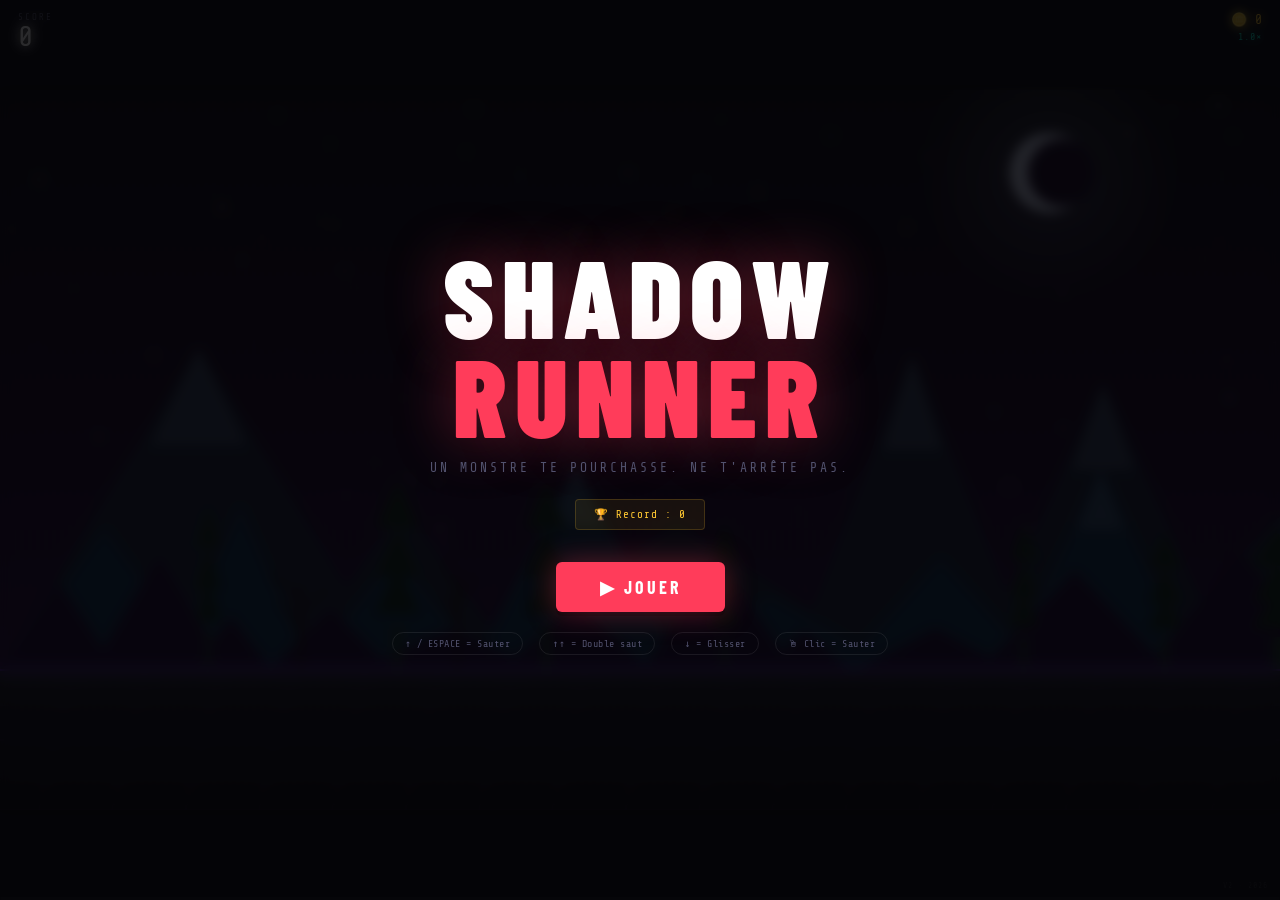
==== commit 3e860869: "Add files via upload" ====
--- a/index.html
+++ b/index.html
@@ -1,1024 +1,1235 @@
 <!DOCTYPE html>
 <html lang="fr">
 <head>
-    <meta charset="UTF-8">
-    <meta name="viewport" content="width=device-width, initial-scale=1.0, maximum-scale=1.0, user-scalable=no">
-    <title>Shadow Runner - Jeu Web</title>
-    <style>
-        * {
-            margin: 0;
-            padding: 0;
-            box-sizing: border-box;
-        }
-
-        body {
-            font-family: 'Segoe UI', Tahoma, Geneva, Verdana, sans-serif;
-            background: linear-gradient(135deg, #0a0a0a 0%, #1a1a2e 50%, #16213e 100%);
-            overflow: hidden;
-            height: 100vh;
-            display: flex;
-            justify-content: center;
-            align-items: center;
-            touch-action: none;
-        }
-
-        #game-container {
-            position: relative;
-            width: 100%;
-            max-width: 900px;
-            height: 100vh;
-            max-height: 500px;
-            background: linear-gradient(180deg, #0f0f23 0%, #1a1a3e 100%);
-            border: 3px solid #00ffff;
-            border-radius: 10px;
-            box-shadow: 0 0 30px rgba(0, 255, 255, 0.3), inset 0 0 50px rgba(0, 0, 0, 0.5);
-            overflow: hidden;
-        }
-
-        #game-canvas {
-            display: block;
-            width: 100%;
-            height: 100%;
-        }
-
-        #loading-screen {
-            position: absolute;
-            top: 0;
-            left: 0;
-            width: 100%;
-            height: 100%;
-            background: rgba(0, 0, 0, 0.95);
-            display: flex;
-            flex-direction: column;
-            justify-content: center;
-            align-items: center;
-            z-index: 100;
-            color: #00ffff;
-        }
-
-        .loading-spinner {
-            width: 60px;
-            height: 60px;
-            border: 4px solid #333;
-            border-top: 4px solid #00ffff;
-            border-radius: 50%;
-            animation: spin 1s linear infinite;
-            margin-bottom: 20px;
-        }
-
-        @keyframes spin {
-            0% { transform: rotate(0deg); }
-            100% { transform: rotate(360deg); }
-        }
-
-        #loading-text {
-            font-size: 18px;
-            text-align: center;
-            animation: pulse 1.5s ease-in-out infinite;
-        }
-
-        @keyframes pulse {
-            0%, 100% { opacity: 1; }
-            50% { opacity: 0.5; }
-        }
-
-        #error-message {
-            display: none;
-            color: #ff4444;
-            margin-top: 15px;
-            font-size: 14px;
-            text-align: center;
-            padding: 0 20px;
-        }
-
-        #menu-screen {
-            position: absolute;
-            top: 0;
-            left: 0;
-            width: 100%;
-            height: 100%;
-            background: rgba(0, 0, 0, 0.85);
-            display: flex;
-            flex-direction: column;
-            justify-content: center;
-            align-items: center;
-            z-index: 50;
-        }
-
-        #menu-screen.hidden {
-            display: none;
-        }
-
-        .game-title {
-            font-size: 48px;
-            color: #00ffff;
-            text-shadow: 0 0 20px #00ffff, 0 0 40px #00ffff;
-            margin-bottom: 40px;
-            animation: glitch 2s infinite;
-        }
-
-        @keyframes glitch {
-            0%, 100% { text-shadow: 0 0 20px #00ffff, 0 0 40px #00ffff; }
-            25% { text-shadow: 2px 0 20px #ff00ff, -2px 0 40px #ff00ff; }
-            50% { text-shadow: -2px 0 20px #00ffff, 2px 0 40px #00ffff; }
-            75% { text-shadow: 2px 0 20px #ffff00, -2px 0 40px #ffff00; }
-        }
-
-        .menu-btn {
-            background: linear-gradient(135deg, #00ffff 0%, #0080ff 100%);
-            border: none;
-            padding: 15px 50px;
-            margin: 10px;
-            font-size: 20px;
-            color: #000;
-            font-weight: bold;
-            cursor: pointer;
-            border-radius: 30px;
-            transition: all 0.3s ease;
-            box-shadow: 0 0 20px rgba(0, 255, 255, 0.5);
-            min-width: 250px;
-        }
-
-        .menu-btn:hover {
-            transform: scale(1.1);
-            box-shadow: 0 0 40px rgba(0, 255, 255, 0.8);
-        }
-
-        .menu-btn:active {
-            transform: scale(0.95);
-        }
-
-        .menu-btn.hard-mode {
-            background: linear-gradient(135deg, #ff4444 0%, #ff0000 100%);
-            box-shadow: 0 0 20px rgba(255, 68, 68, 0.5);
-        }
-
-        .menu-btn.hard-mode:hover {
-            box-shadow: 0 0 40px rgba(255, 68, 68, 0.8);
-        }
-
-        .menu-btn.credits {
-            background: linear-gradient(135deg, #ff00ff 0%, #8000ff 100%);
-            box-shadow: 0 0 20px rgba(255, 0, 255, 0.5);
-        }
-
-        #hud {
-            position: absolute;
-            top: 10px;
-            left: 10px;
-            right: 10px;
-            display: flex;
-            justify-content: space-between;
-            color: #fff;
-            font-size: 18px;
-            z-index: 10;
-            pointer-events: none;
-        }
-
-        .hud-item {
-            background: rgba(0, 0, 0, 0.7);
-            padding: 8px 15px;
-            border-radius: 20px;
-            border: 2px solid #00ffff;
-        }
-
-        #combo-display {
-            position: absolute;
-            top: 60px;
-            left: 50%;
-            transform: translateX(-50%);
-            color: #ffff00;
-            font-size: 24px;
-            font-weight: bold;
-            text-shadow: 0 0 10px #ffff00;
-            z-index: 10;
-            pointer-events: none;
-            opacity: 0;
-            transition: opacity 0.3s;
-        }
-
-        #combo-display.active {
-            opacity: 1;
-            animation: comboPulse 0.5s ease-in-out;
-        }
-
-        @keyframes comboPulse {
-            0%, 100% { transform: translateX(-50%) scale(1); }
-            50% { transform: translateX(-50%) scale(1.2); }
-        }
-
-        #game-over-screen {
-            position: absolute;
-            top: 0;
-            left: 0;
-            width: 100%;
-            height: 100%;
-            background: rgba(0, 0, 0, 0.9);
-            display: none;
-            flex-direction: column;
-            justify-content: center;
-            align-items: center;
-            z-index: 60;
-        }
-
-        #game-over-screen.active {
-            display: flex;
-            animation: fadeIn 0.5s ease;
-        }
-
-        @keyframes fadeIn {
-            from { opacity: 0; }
-            to { opacity: 1; }
-        }
-
-        .game-over-title {
-            font-size: 42px;
-            color: #ff4444;
-            text-shadow: 0 0 20px #ff4444;
-            margin-bottom: 20px;
-        }
-
-        .final-score {
-            font-size: 28px;
-            color: #fff;
-            margin-bottom: 30px;
-        }
-
-        #credits-screen {
-            position: absolute;
-            top: 0;
-            left: 0;
-            width: 100%;
-            height: 100%;
-            background: rgba(0, 0, 0, 0.95);
-            display: none;
-            flex-direction: column;
-            justify-content: center;
-            align-items: center;
-            z-index: 70;
-            color: #fff;
-            padding: 40px;
-        }
-
-        #credits-screen.active {
-            display: flex;
-        }
-
-        .credits-title {
-            font-size: 36px;
-            color: #ff00ff;
-            margin-bottom: 30px;
-        }
-
-        .credits-content {
-            text-align: center;
-            line-height: 2;
-            font-size: 18px;
-        }
-
-        .back-btn {
-            margin-top: 30px;
-            background: linear-gradient(135deg, #808080 0%, #404040 100%);
-        }
-
-        @media (max-width: 600px) {
-            .game-title {
-                font-size: 32px;
-            }
-            .menu-btn {
-                padding: 12px 30px;
-                font-size: 16px;
-                min-width: 200px;
-            }
-            #hud {
-                font-size: 14px;
-            }
-        }
-    </style>
+<meta charset="UTF-8"/>
+<meta name="viewport" content="width=device-width, initial-scale=1.0, user-scalable=no"/>
+<meta name="theme-color" content="#050508"/>
+<title>Shadow Runner</title>
+<link href="https://fonts.googleapis.com/css2?family=Share+Tech+Mono&family=Barlow+Condensed:wght@400;600;700;900&display=swap" rel="stylesheet"/>
+<style>
+/* ═══════════════════════════════════════════
+   SHADOW RUNNER V3 — CSS
+═══════════════════════════════════════════ */
+:root{
+  --bg:#050508;
+  --surface:#0d0d14;
+  --accent:#ff3c5a;
+  --accent2:#ff9500;
+  --gold:#ffc832;
+  --teal:#00e5c8;
+  --text:#eeeef5;
+  --muted:#52526e;
+  --font-display:'Barlow Condensed',sans-serif;
+  --font-mono:'Share Tech Mono',monospace;
+}
+*,*::before,*::after{box-sizing:border-box;margin:0;padding:0;-webkit-tap-highlight-color:transparent}
+html,body{
+  width:100%;height:100%;
+  background:var(--bg);
+  color:var(--text);
+  font-family:var(--font-display);
+  overflow:hidden;
+  user-select:none;
+  touch-action:none;
+}
+
+/* ── LOADING ── */
+#loading{
+  position:fixed;inset:0;
+  display:flex;flex-direction:column;
+  align-items:center;justify-content:center;
+  gap:20px;
+  background:var(--bg);
+  z-index:100;
+  transition:opacity .5s ease;
+}
+#loading.fade{opacity:0;pointer-events:none}
+.load-title{
+  font-family:var(--font-display);
+  font-weight:900;
+  font-size:clamp(32px,8vw,72px);
+  letter-spacing:6px;
+  color:#fff;
+  text-transform:uppercase;
+}
+.load-title span{color:var(--accent)}
+.load-bar-wrap{
+  width:min(320px,80vw);
+  height:3px;
+  background:rgba(255,255,255,.08);
+  border-radius:2px;
+  overflow:hidden;
+}
+.load-bar{
+  height:100%;width:0%;
+  background:linear-gradient(90deg,var(--teal),var(--accent));
+  border-radius:2px;
+  transition:width .3s ease;
+}
+#load-msg{
+  font-family:var(--font-mono);
+  font-size:11px;
+  color:var(--muted);
+  letter-spacing:1px;
+  min-height:16px;
+  text-align:center;
+  padding:0 20px;
+}
+#load-error{
+  font-family:var(--font-mono);
+  font-size:10px;
+  color:var(--accent2);
+  letter-spacing:.5px;
+  display:none;
+  text-align:center;
+  padding:0 20px;
+}
+
+/* ── WRAPPER ── */
+#wrapper{
+  position:fixed;inset:0;
+  display:flex;flex-direction:column;
+  opacity:0;
+  transition:opacity .4s ease;
+}
+#wrapper.visible{opacity:1}
+
+/* ── HUD ── */
+#hud{
+  position:absolute;
+  top:0;left:0;right:0;
+  display:flex;
+  align-items:flex-start;
+  justify-content:space-between;
+  padding:12px 18px 8px;
+  pointer-events:none;
+  z-index:10;
+}
+.hud-score-block{display:flex;flex-direction:column;gap:1px}
+.hud-label{
+  font-family:var(--font-mono);
+  font-size:9px;
+  color:var(--muted);
+  letter-spacing:2px;
+  text-transform:uppercase;
+}
+.hud-score{
+  font-family:var(--font-mono);
+  font-size:clamp(18px,3.5vw,28px);
+  color:#fff;
+  letter-spacing:1px;
+  line-height:1;
+  text-shadow:0 0 20px rgba(255,255,255,.25);
+  transition:color .15s;
+}
+.hud-score.bump{color:var(--gold);text-shadow:0 0 12px var(--gold)}
+.hud-right{display:flex;flex-direction:column;align-items:flex-end;gap:4px}
+.hud-coins{
+  font-family:var(--font-mono);
+  font-size:13px;
+  color:var(--gold);
+  letter-spacing:.5px;
+}
+.hud-speed{
+  font-family:var(--font-mono);
+  font-size:10px;
+  letter-spacing:1px;
+  color:var(--teal);
+}
+
+/* ── DANGER BAR ── */
+#danger-wrap{
+  position:absolute;
+  bottom:0;left:0;right:0;
+  height:3px;
+  background:rgba(255,255,255,.05);
+  z-index:10;
+  overflow:hidden;
+}
+#danger-fill{
+  height:100%;
+  width:0%;
+  background:linear-gradient(90deg,var(--teal),var(--accent2),var(--accent));
+  transition:width .25s ease;
+  box-shadow:0 0 6px currentColor;
+}
+
+/* ── CANVAS ── */
+#game-canvas{
+  position:absolute;
+  inset:0;
+  width:100%;
+  height:100%;
+  display:block;
+  image-rendering:pixelated;
+}
+
+/* ── OVERLAY SCREENS ── */
+.overlay{
+  position:absolute;inset:0;
+  display:flex;flex-direction:column;
+  align-items:center;justify-content:center;
+  gap:0;
+  opacity:0;pointer-events:none;
+  transition:opacity .35s ease;
+  z-index:20;
+  background:rgba(5,5,8,.85);
+  backdrop-filter:blur(6px);
+}
+.overlay.show{opacity:1;pointer-events:all}
+
+/* MENU */
+#menu-overlay .title{
+  font-family:var(--font-display);
+  font-weight:900;
+  font-size:clamp(48px,12vw,110px);
+  letter-spacing:8px;
+  line-height:.9;
+  color:#fff;
+  text-shadow:0 0 60px rgba(255,60,90,.4);
+  text-transform:uppercase;
+  text-align:center;
+  animation:titlePulse 3s ease-in-out infinite;
+}
+#menu-overlay .title em{color:var(--accent);font-style:normal}
+@keyframes titlePulse{0%,100%{text-shadow:0 0 60px rgba(255,60,90,.4)}50%{text-shadow:0 0 100px rgba(255,60,90,.7),0 0 200px rgba(255,60,90,.2)}}
+
+.subtitle{
+  font-family:var(--font-mono);
+  font-size:clamp(10px,1.8vw,13px);
+  color:var(--muted);
+  letter-spacing:3px;
+  margin-top:16px;
+  text-transform:uppercase;
+}
+.hi-badge{
+  font-family:var(--font-mono);
+  font-size:11px;
+  color:var(--gold);
+  background:rgba(255,200,50,.07);
+  border:1px solid rgba(255,200,50,.18);
+  padding:8px 18px;
+  border-radius:4px;
+  margin-top:24px;
+  letter-spacing:1px;
+}
+.controls{
+  display:flex;gap:16px;flex-wrap:wrap;justify-content:center;
+  margin-top:20px;
+}
+.ctrl-pill{
+  font-family:var(--font-mono);
+  font-size:10px;
+  color:var(--muted);
+  border:1px solid rgba(255,255,255,.08);
+  padding:5px 12px;
+  border-radius:100px;
+  letter-spacing:.5px;
+}
+
+/* GAME OVER */
+#go-overlay .go-title{
+  font-family:var(--font-display);
+  font-weight:900;
+  font-size:clamp(42px,10vw,96px);
+  letter-spacing:8px;
+  color:var(--accent);
+  text-transform:uppercase;
+  text-shadow:0 0 40px rgba(255,60,90,.6);
+  animation:goFlicker 2s linear infinite;
+}
+@keyframes goFlicker{0%,96%,100%{opacity:1}97%{opacity:.7}98%{opacity:1}99%{opacity:.6}}
+.go-stats{
+  display:flex;gap:24px;flex-wrap:wrap;justify-content:center;
+  margin:28px 0 32px;
+}
+.go-stat{
+  text-align:center;
+  background:rgba(255,255,255,.03);
+  border:1px solid rgba(255,255,255,.07);
+  border-radius:8px;
+  padding:14px 22px;
+  min-width:100px;
+}
+.go-stat-lbl{font-family:var(--font-mono);font-size:8px;color:var(--muted);letter-spacing:2px;margin-bottom:6px}
+.go-stat-val{font-family:var(--font-mono);font-size:clamp(16px,3vw,24px);color:var(--gold)}
+
+/* BUTTONS */
+.btn{
+  font-family:var(--font-display);
+  font-weight:700;
+  font-size:clamp(14px,2.5vw,18px);
+  letter-spacing:3px;
+  text-transform:uppercase;
+  border:none;
+  border-radius:6px;
+  padding:14px 44px;
+  cursor:pointer;
+  position:relative;
+  overflow:hidden;
+  transition:transform .12s,box-shadow .12s;
+}
+.btn::after{content:'';position:absolute;inset:0;background:rgba(255,255,255,.1);opacity:0;transition:opacity .2s}
+.btn:hover::after{opacity:1}
+.btn:active{transform:scale(.97)}
+.btn-primary{
+  background:var(--accent);
+  color:#fff;
+  box-shadow:0 0 30px rgba(255,60,90,.35),0 4px 0 rgba(0,0,0,.4);
+}
+.btn-primary:hover{box-shadow:0 0 50px rgba(255,60,90,.55),0 4px 0 rgba(0,0,0,.4)}
+.btn-ghost{
+  background:transparent;
+  color:var(--muted);
+  border:1px solid rgba(255,255,255,.1);
+  box-shadow:none;
+  margin-top:8px;
+  font-size:12px;
+  padding:10px 28px;
+}
+.btn-ghost:hover{color:var(--text)}
+
+/* ── GLITCH overlay ── */
+#glitch-overlay{
+  position:absolute;inset:0;
+  pointer-events:none;
+  z-index:30;
+  opacity:0;
+  background:repeating-linear-gradient(0deg,transparent,transparent 2px,rgba(255,60,90,.04) 2px,rgba(255,60,90,.04) 4px);
+  mix-blend-mode:screen;
+  transition:opacity .05s;
+}
+#glitch-overlay.active{opacity:1}
+
+/* ── VERSION TAG ── */
+#v-tag{
+  position:absolute;bottom:10px;right:12px;
+  font-family:var(--font-mono);font-size:8px;
+  color:rgba(255,255,255,.12);
+  pointer-events:none;z-index:5;
+  letter-spacing:1px;
+}
+
+/* ── MOBILE TOUCH HINT ── */
+#touch-hint{
+  position:absolute;bottom:20px;left:50%;transform:translateX(-50%);
+  font-family:var(--font-mono);font-size:9px;color:rgba(255,255,255,.2);
+  letter-spacing:2px;white-space:nowrap;
+  pointer-events:none;z-index:5;
+  display:none;
+}
+@media(pointer:coarse){#touch-hint{display:block}}
+</style>
 </head>
 <body>
-    <div id="game-container">
-        <canvas id="game-canvas"></canvas>
-
-        <div id="loading-screen">
-            <div class="loading-spinner"></div>
-            <div id="loading-text">Chargement de la dernière version du jeu...</div>
-            <div id="error-message">Impossible de charger la mise à jour, version locale utilisée.</div>
-        </div>
-
-        <div id="menu-screen">
-            <h1 class="game-title">SHADOW RUNNER</h1>
-            <button class="menu-btn" onclick="startGame()">JOUER</button>
-            <button class="menu-btn hard-mode" onclick="startGame(true)">MODE DIFFICILE</button>
-            <button class="menu-btn credits" onclick="showCredits()">CRÉDITS</button>
-        </div>
-
-        <div id="hud">
-            <div class="hud-item">Score: <span id="score">0</span></div>
-            <div class="hud-item">Vitesse: <span id="speed">1x</span></div>
-        </div>
-
-        <div id="combo-display">COMBO x<span id="combo-count">0</span>!</div>
-
-        <div id="game-over-screen">
-            <h2 class="game-over-title">GAME OVER</h2>
-            <div class="final-score">Score Final: <span id="final-score">0</span></div>
-            <button class="menu-btn" onclick="restartGame()">REJOUER</button>
-        </div>
-
-        <div id="credits-screen">
-            <h2 class="credits-title">CRÉDITS</h2>
-            <div class="credits-content">
-                <p>🎮 Shadow Runner</p>
-                <p>Un jeu de course infinie</p>
-                <p>avec effets visuels dynamiques</p>
-                <p>et système de mise à jour automatique</p>
-                <br>
-                <p>Développé avec ❤️</p>
-                <p>pour GitHub Pages</p>
-            </div>
-            <button class="menu-btn back-btn" onclick="hideCredits()">RETOUR</button>
-        </div>
+
+<!-- ═══════════ LOADING SCREEN ═══════════ -->
+<div id="loading">
+  <div class="load-title">SHADOW <span>RUNNER</span></div>
+  <div class="load-bar-wrap"><div class="load-bar" id="load-bar"></div></div>
+  <div id="load-msg">Chargement de la dernière version du jeu…</div>
+  <div id="load-error">⚠ Impossible de charger la mise à jour, version locale utilisée.</div>
+</div>
+
+<!-- ═══════════ GAME WRAPPER ═══════════ -->
+<div id="wrapper">
+
+  <!-- Canvas principal -->
+  <canvas id="game-canvas"></canvas>
+
+  <!-- Glitch overlay -->
+  <div id="glitch-overlay"></div>
+
+  <!-- HUD -->
+  <div id="hud">
+    <div class="hud-score-block">
+      <div class="hud-label">Score</div>
+      <div class="hud-score" id="hud-score">0</div>
     </div>
-
-    <script>
-        // Configuration de mise à jour automatique
-        const UPDATE_URL = 'https://bloxpulse.github.io/runner-game/game.js';
-        
-        // Variables globales du jeu
-        let canvas, ctx;
-        let gameRunning = false;
-        let gamePaused = false;
-        let hardMode = false;
-        let score = 0;
-        let gameSpeed = 5;
-        let baseSpeed = 5;
-        let combo = 0;
-        let comboTimer = 0;
-        let lastTime = 0;
-        let obstacleTimer = 0;
-        let obstacleInterval = 1500;
-        let boostActive = false;
-        let boostTimer = 0;
-        let particles = [];
-        let obstacles = [];
-        let player;
-        let groundOffset = 0;
-        let flashEffect = 0;
-        let glitchEffect = 0;
-
-        // Audio context pour les sons
-        let audioCtx = null;
-
-        // Configuration du joueur
-        const playerConfig = {
-            width: 50,
-            height: 70,
-            jumpForce: -15,
-            gravity: 0.8,
-            slideDuration: 800,
-            colors: {
-                normal: '#00ffff',
-                shadow: '#8000ff',
-                boost: '#ffff00'
-            }
-        };
-
-        // Classe Joueur
-        class Player {
-            constructor() {
-                this.width = playerConfig.width;
-                this.height = playerConfig.height;
-                this.x = 100;
-                this.y = canvas.height - this.height - 50;
-                this.velocityY = 0;
-                this.isJumping = false;
-                this.isSliding = false;
-                this.slideTimer = 0;
-                this.skin = 'shadow';
-                this.color = playerConfig.colors.shadow;
-            }
-
-            jump() {
-                if (!this.isJumping && !this.isSliding) {
-                    this.velocityY = playerConfig.jumpForce;
-                    this.isJumping = true;
-                    createParticles(this.x + this.width/2, this.y + this.height, 10, '#00ffff');
-                    playSound('jump');
-                }
-            }
-
-            slide() {
-                if (!this.isSliding && !this.isJumping) {
-                    this.isSliding = true;
-                    this.height = playerConfig.height / 2;
-                    this.slideTimer = playerConfig.slideDuration;
-                    createParticles(this.x + this.width/2, this.y + this.height, 8, '#8000ff');
-                }
-            }
-
-            update(deltaTime) {
-                // Gravité
-                if (this.isJumping) {
-                    this.velocityY += playerConfig.gravity;
-                    this.y += this.velocityY;
-
-                    if (this.y >= canvas.height - this.height - 50) {
-                        this.y = canvas.height - this.height - 50;
-                        this.velocityY = 0;
-                        this.isJumping = false;
-                    }
-                }
-
-                // Slide
-                if (this.isSliding) {
-                    this.slideTimer -= deltaTime;
-                    if (this.slideTimer <= 0) {
-                        this.isSliding = false;
-                        this.height = playerConfig.height;
-                        this.y = canvas.height - this.height - 50;
-                    }
-                }
-
-                // Effet boost
-                if (boostActive) {
-                    this.color = playerConfig.colors.boost;
-                    if (Math.random() < 0.3) {
-                        createParticles(this.x, this.y + this.height/2, 2, '#ffff00');
-                    }
-                } else {
-                    this.color = this.skin === 'shadow' ? playerConfig.colors.shadow : playerConfig.colors.normal;
-                }
-            }
-
-            draw() {
-                ctx.save();
-                
-                // Effet de lueur
-                ctx.shadowBlur = 20;
-                ctx.shadowColor = this.color;
-
-                // Corps du joueur
-                const gradient = ctx.createLinearGradient(this.x, this.y, this.x + this.width, this.y + this.height);
-                gradient.addColorStop(0, this.color);
-                gradient.addColorStop(1, this.skin === 'shadow' ? '#400080' : '#008080');
-                
-                ctx.fillStyle = gradient;
-                
-                if (this.isSliding) {
-                    ctx.fillRect(this.x, this.y, this.width * 1.3, this.height);
-                } else {
-                    ctx.fillRect(this.x, this.y, this.width, this.height);
-                }
-
-                // Yeux (effet Shadow Pulse)
-                ctx.fillStyle = '#fff';
-                ctx.shadowBlur = 10;
-                ctx.shadowColor = '#fff';
-                
-                if (!this.isSliding) {
-                    ctx.fillRect(this.x + this.width - 15, this.y + 15, 8, 8);
-                    ctx.fillRect(this.x + this.width - 15, this.y + 30, 8, 8);
-                } else {
-                    ctx.fillRect(this.x + this.width - 10, this.y + 10, 10, 5);
-                }
-
-                // Effet de traînée quand boost activé
-                if (boostActive) {
-                    for (let i = 1; i <= 3; i++) {
-                        ctx.globalAlpha = 0.3 / i;
-                        ctx.fillRect(this.x - i * 15, this.y, this.width, this.height);
-                    }
-                    ctx.globalAlpha = 1;
-                }
-
-                ctx.restore();
-            }
-
-            getBounds() {
-                return {
-                    x: this.x,
-                    y: this.y,
-                    width: this.width,
-                    height: this.height
-                };
-            }
+    <div class="hud-right">
+      <div class="hud-coins" id="hud-coins">🪙 0</div>
+      <div class="hud-speed" id="hud-speed">1.0×</div>
+    </div>
+  </div>
+
+  <!-- Danger bar (bottom) -->
+  <div id="danger-wrap"><div id="danger-fill"></div></div>
+
+  <!-- Version -->
+  <div id="v-tag">V2 · 2026</div>
+  <div id="touch-hint">TAP = SAUTER · SWIPE ↓ = GLISSER</div>
+
+  <!-- MENU -->
+  <div id="menu-overlay" class="overlay show">
+    <div class="title">SHADOW<br><em>RUNNER</em></div>
+    <div class="subtitle">Un monstre te pourchasse. Ne t'arrête pas.</div>
+    <div class="hi-badge">🏆 Record : <span id="menu-hi">0</span></div>
+    <div style="margin-top:32px">
+      <button class="btn btn-primary" id="btn-start">▶ JOUER</button>
+    </div>
+    <div class="controls" id="controls-hint"></div>
+  </div>
+
+  <!-- GAME OVER -->
+  <div id="go-overlay" class="overlay">
+    <div class="go-title">GAME OVER</div>
+    <div class="go-stats">
+      <div class="go-stat"><div class="go-stat-lbl">Score</div><div class="go-stat-val" id="go-score">0</div></div>
+      <div class="go-stat"><div class="go-stat-lbl">Pièces</div><div class="go-stat-val" id="go-coins">0</div></div>
+      <div class="go-stat"><div class="go-stat-lbl">Record</div><div class="go-stat-val" id="go-best">0</div></div>
+    </div>
+    <button class="btn btn-primary" id="btn-replay">↺ REJOUER</button>
+    <button class="btn btn-ghost" id="btn-menu">⌂ Menu</button>
+  </div>
+
+</div>
+
+<script>
+/* ═══════════════════════════════════════════════════════════════
+   SHADOW RUNNER V3
+   Version interne complète — se met à jour via game.js externe
+═══════════════════════════════════════════════════════════════ */
+
+// ── Auto-update system ───────────────────────────────────────
+const UPDATE_URL = 'https://bloxpulse.github.io/runner-game/game.js';
+const LOAD_TIMEOUT = 4000;
+
+const $loadBar  = document.getElementById('load-bar');
+const $loadMsg  = document.getElementById('load-msg');
+const $loadErr  = document.getElementById('load-error');
+const $loading  = document.getElementById('loading');
+const $wrapper  = document.getElementById('wrapper');
+
+function setLoadProgress(pct){ $loadBar.style.width = pct+'%'; }
+function setLoadMsg(msg){ $loadMsg.textContent = msg; }
+
+function finishLoading(){
+  setLoadProgress(100);
+  setTimeout(()=>{
+    $loading.classList.add('fade');
+    $wrapper.classList.add('visible');
+    setTimeout(()=>{ $loading.style.display='none'; }, 500);
+  }, 300);
+}
+
+function loadExternalUpdate(){
+  return new Promise((resolve, reject)=>{
+    const ts    = Date.now();
+    const url   = `${UPDATE_URL}?v=${ts}`;
+    const script= document.createElement('script');
+    const timer = setTimeout(()=>{ script.remove(); reject(new Error('timeout')); }, LOAD_TIMEOUT);
+    script.onload = ()=>{ clearTimeout(timer); resolve('external'); };
+    script.onerror= ()=>{ clearTimeout(timer); script.remove(); reject(new Error('load failed')); };
+    script.src    = url;
+    document.head.appendChild(script);
+  });
+}
+
+async function bootstrap(){
+  setLoadProgress(20);
+  setLoadMsg('Recherche de mise à jour…');
+
+  try {
+    setLoadProgress(50);
+    await loadExternalUpdate();
+    setLoadProgress(90);
+    setLoadMsg('Mise à jour chargée !');
+    // Si le script externe définit window.SHADOW_RUNNER_EXTERNAL = true
+    // et appelle window.startExternalGame(), on lui laisse la main.
+    if(typeof window.startExternalGame === 'function'){
+      finishLoading();
+      window.startExternalGame();
+      return;
+    }
+  } catch(e){
+    $loadErr.style.display = 'block';
+    setLoadMsg('Version locale chargée.');
+    setLoadProgress(80);
+  }
+
+  // Lancer la version interne
+  setTimeout(()=>{
+    finishLoading();
+    ShadowRunner.init();
+  }, 400);
+}
+
+bootstrap();
+
+
+/* ═══════════════════════════════════════════════════════════════
+   MOTEUR DU JEU — Version interne V3
+═══════════════════════════════════════════════════════════════ */
+const ShadowRunner = (() => {
+
+// ── Constantes ──────────────────────────────────────────────
+const W = 960, H = 540, GY = 435;
+const SPEED_START = 4.8, SPEED_MAX = 15.5, SPEED_INC = 0.00055;
+const P = { x:110, w:38, h:58, jumpF:-14.5, djumpF:-11.5, slideH:26, slideDur:480, grav:.62, maxFall:17 };
+const M = { w:78, h:98, startX:-120, catchRate:.015, boostAmt:55 };
+
+// ── État ────────────────────────────────────────────────────
+let canvas, ctx, animId=null, lastT=0;
+let gameState = 'MENU'; // MENU | PLAYING | DEAD | GAMEOVER
+let score=0, coins=0, dist=0, gameSpeed=SPEED_START;
+let hiScore=parseInt(localStorage.getItem('sr3_hi')||'0');
+let floats=[], lastMilestone=0;
+
+// Player state (valeurs par défaut pour éviter NaN avant startGame)
+let pl={x:110,y:GY-P.h,w:P.w,h:P.h,vy:0,onGround:false,jumpsLeft:2,sliding:false,slideTimer:0,dead:false,frame:0,alpha:0,scaleY:1,invTimer:0};
+// Monster state
+let mn={x:M.startX,y:GY-M.h,w:M.w,h:M.h,proximity:0,frame:0,roarT:3500};
+// Obstacles & coins lists
+let obs=[], holes=[], cns=[];
+// Parallax offsets
+let px={sky:0,mtn:0,hfar:0,hnear:0,gnd:0};
+// Static decor
+let mountains=[], hillsFar=[], hillsNear=[], treesArr=[], starsArr=null;
+// Particles
+let parts=[];
+// Spawn timers
+let obsTimer=0, coinTimer=0;
+// Glitch
+let glitchTimer=0;
+// Spawn difficulty
+let difficulty=0;
+// Intro animation
+let introTimer=0, introPhase=0;
+
+// DOM refs
+const $menuHi    = document.getElementById('menu-hi');
+const $hudScore  = document.getElementById('hud-score');
+const $hudCoins  = document.getElementById('hud-coins');
+const $hudSpeed  = document.getElementById('hud-speed');
+const $dangerFill= document.getElementById('danger-fill');
+const $menuOv    = document.getElementById('menu-overlay');
+const $goOv      = document.getElementById('go-overlay');
+const $goScore   = document.getElementById('go-score');
+const $goCoins   = document.getElementById('go-coins');
+const $goBest    = document.getElementById('go-best');
+const $glitchOv  = document.getElementById('glitch-overlay');
+
+// ── Init ────────────────────────────────────────────────────
+function init(){
+  canvas = document.getElementById('game-canvas');
+  ctx    = canvas.getContext('2d');
+  resize(); window.addEventListener('resize', resize);
+  setupInput();
+  buildDecor();
+  $menuHi.textContent = hiScore;
+  document.getElementById('btn-start').addEventListener('click', startGame);
+  document.getElementById('btn-replay').addEventListener('click', startGame);
+  document.getElementById('btn-menu').addEventListener('click', showMenu);
+  animId = requestAnimationFrame(mainLoop);
+}
+
+function resize(){
+  if(!canvas) return;
+  // Ne reassigner width/height que si vraiment nécessaire (évite reset contexte)
+  if(canvas.width !== W) canvas.width = W;
+  if(canvas.height !== H) canvas.height = H;
+  const par = canvas.parentElement;
+  const rw = par.clientWidth / W;
+  const rh = (par.clientHeight || window.innerHeight) / H;
+  const r  = Math.min(rw, rh);
+  canvas.style.width  = Math.floor(W*r)+'px';
+  canvas.style.height = Math.floor(H*r)+'px';
+  canvas.style.position  = 'absolute';
+  canvas.style.top       = '50%';
+  canvas.style.left      = '50%';
+  canvas.style.transform = 'translate(-50%,-50%)';
+}
+
+// ── Input ────────────────────────────────────────────────────
+let slideKey=false;
+let lastJumpTime=0; // anti double-tap accidentel
+
+function setupInput(){
+  // Clavier PC
+  document.addEventListener('keydown', e=>{
+    if(['ArrowUp','ArrowDown','Space'].includes(e.code)) e.preventDefault();
+    if(e.repeat) return;
+    if(['ArrowUp','Space','KeyW'].includes(e.code)) doJump();
+    if(['ArrowDown','KeyS'].includes(e.code)){ slideKey=true; doSlide(); }
+  });
+  document.addEventListener('keyup', e=>{
+    if(['ArrowDown','KeyS'].includes(e.code)) slideKey=false;
+  });
+
+  // Clic souris PC
+  canvas.addEventListener('mousedown', e=>{ e.preventDefault(); doJump(); });
+
+  // Tactile mobile — touchend évite le double-fire iOS
+  let ty0=0;
+  document.addEventListener('touchstart', e=>{
+    ty0 = e.touches[0].clientY;
+  }, {passive:true});
+
+  document.addEventListener('touchend', e=>{
+    const dy = (e.changedTouches[0].clientY - ty0);
+    if(dy > 35){
+      // swipe bas = glisser
+      slideKey=true; doSlide();
+      setTimeout(()=>{ slideKey=false; }, 500);
+    } else {
+      // tap = sauter (touchend = 1 seul event par tap sur iOS)
+      doJump();
+    }
+  }, {passive:true});
+
+  document.addEventListener('touchmove', e=>{
+    if(e.touches[0].clientY - ty0 > 35){ slideKey=true; doSlide(); }
+  }, {passive:true});
+}
+
+function doJump(){
+  if(gameState==='MENU'){ startGame(); return; }
+  if(gameState!=='PLAYING' || pl.dead) return;
+  if(pl.sliding){ pl.sliding=false; pl.h=P.h; pl.y=GY-P.h; }
+  if(pl.jumpsLeft>0){
+    const dbl = pl.jumpsLeft < 2;
+    pl.vy = dbl ? P.djumpF : P.jumpF;
+    pl.onGround=false; pl.jumpsLeft--;
+    playSound(dbl?'djump':'jump');
+    spawnParts('jump', pl.x+pl.w/2, pl.y+pl.h);
+  }
+}
+function doSlide(){
+  if(gameState!=='PLAYING'||pl.dead||!pl.onGround||pl.sliding) return;
+  pl.sliding=true; pl.slideTimer=P.slideDur; pl.h=P.slideH; pl.y=GY-P.slideH;
+  playSound('slide');
+}
+
+// ── Game lifecycle ───────────────────────────────────────────
+function showMenu(){
+  gameState='MENU';
+  $menuOv.classList.add('show');
+  $goOv.classList.remove('show');
+}
+
+function startGame(){
+  AudioCtx.resume();
+  score=0; coins=0; dist=0; gameSpeed=SPEED_START;
+  floats=[]; lastMilestone=0; parts=[]; difficulty=0;
+  obs=[]; holes=[]; cns=[];
+  obsTimer=350; coinTimer=550;
+  px={sky:0,mtn:0,hfar:0,hnear:0,gnd:0};
+  introTimer=60; introPhase=0;
+
+  pl={ x:P.x, y:GY-P.h, w:P.w, h:P.h, vy:0, onGround:false, jumpsLeft:2,
+       sliding:false, slideTimer:0, dead:false, frame:0, alpha:0, scaleY:1, invTimer:0 };
+  mn={ x:M.startX, y:GY-M.h, w:M.w, h:M.h, proximity:0, frame:0, roarT:3500 };
+
+  gameState='PLAYING';
+  $menuOv.classList.remove('show');
+  $goOv.classList.remove('show');
+}
+
+function triggerGameOver(){
+  if(gameState==='GAMEOVER') return;
+  gameState='GAMEOVER';
+  if(score>hiScore){ hiScore=Math.floor(score); localStorage.setItem('sr3_hi',hiScore); }
+  $goScore.textContent = Math.floor(score).toLocaleString();
+  $goCoins.textContent = coins;
+  $goBest.textContent  = hiScore.toLocaleString();
+  setTimeout(()=>$goOv.classList.add('show'), 700);
+}
+
+// ── Main loop ────────────────────────────────────────────────
+function mainLoop(ts){
+  animId = requestAnimationFrame(mainLoop);
+  try {
+    const dt = Math.min(ts-(lastT||ts), 50); lastT=ts;
+    if(gameState==='PLAYING'||gameState==='DEAD') updateGame(dt);
+    drawFrame();
+  } catch(e) {
+    console.warn('Frame error:', e);
+  }
+}
+
+// ── Update ───────────────────────────────────────────────────
+function updateGame(dt){
+  if(gameState==='DEAD'){
+    pl.vy += P.grav; pl.y += pl.vy; pl.frame++;
+    updateParts();
+    if(pl.y > H+100) triggerGameOver();
+    return;
+  }
+
+  // Speed
+  gameSpeed = Math.min(SPEED_MAX, SPEED_START + dist*SPEED_INC);
+  dist += gameSpeed;
+  score += gameSpeed * 0.1;
+  difficulty = Math.min(1, dist/5000);
+
+  // Intro animation (joueur apparaît en glissant du bas)
+  if(introTimer>0){
+    introTimer--;
+    pl.alpha = Math.min(1, (60-introTimer)/30);
+    pl.scaleY = 0.3 + pl.alpha*0.7;
+    if(introTimer===0){ pl.alpha=1; pl.scaleY=1; }
+  }
+
+  // Parallax
+  px.mtn  -= gameSpeed*0.1;
+  px.hfar -= gameSpeed*0.25;
+  px.hnear-= gameSpeed*0.5;
+  px.gnd  -= gameSpeed;
+
+  // Player physics
+  pl.frame++;
+  pl.vy += P.grav; if(pl.vy>P.maxFall) pl.vy=P.maxFall;
+  pl.y  += pl.vy;
+  if(pl.sliding){ pl.slideTimer-=dt; if(pl.slideTimer<=0&&!slideKey){pl.sliding=false;pl.h=P.h;pl.y=GY-P.h;} }
+
+  const overHole = holes.some(h=>pl.x+pl.w*.6>h.x&&pl.x+pl.w*.4<h.x+h.w);
+  const gl = GY-pl.h;
+  if(!overHole&&pl.y>=gl){
+    pl.y=gl; pl.vy=0; pl.onGround=true; pl.jumpsLeft=2;
+    if(pl.frame%5===0) spawnParts('dust',pl.x+pl.w*.3,GY);
+  } else {
+    pl.onGround=false;
+    if(pl.y>GY+60) killPlayer();
+  }
+
+  // Monster
+  mn.frame++;
+  // Monstre : cible = juste derrière le joueur (côté gauche de l'écran)
+  const mTarget = P.x - mn.w - 80; // reste environ 80px derrière le joueur
+  const mDelta = (mTarget - mn.x) * 0.04; // lerp doux, indépendant de la vitesse
+  if(isFinite(mDelta)) mn.x += mDelta;
+  mn.roarT-=dt; if(mn.roarT<0) mn.roarT=4000+Math.random()*3000;
+  const gap = P.x-(mn.x+mn.w);
+  mn.proximity = isFinite(gap) ? 1-Math.min(1,Math.max(0,gap/280)) : 0;
+
+  // Obstacles
+  obsTimer-=gameSpeed; holes.forEach(h=>h.x-=gameSpeed); obs.forEach(o=>o.x-=gameSpeed);
+  obs=obs.filter(o=>o.x+o.w>-60); holes=holes.filter(h=>h.x+h.w>-60);
+  if(obsTimer<=0){ spawnObs(); scheduleObs(); }
+
+  // Coins
+  coinTimer-=gameSpeed; cns.forEach(c=>c.x-=gameSpeed);
+  cns=cns.filter(c=>!c.done&&c.x+10>-40);
+  if(coinTimer<=0){ if(Math.random()<.45) spawnCoins(); coinTimer=350+Math.random()*380; }
+
+  // Collisions obstacles
+  const hb={x:pl.x+6,y:pl.y+5,w:pl.w-12,h:pl.h-5};
+  if(pl.invTimer>0) pl.invTimer--;  // cooldown invincibilité
+  else {
+    for(const o of obs){
+      if(!o.type.isHole&&rectsHit(hb,{x:o.x,y:o.y,w:o.w,h:o.h})){
+        if(o.type.bouncy){
+          bouncePlayer();
+          pl.invTimer = 30; // 30 frames d'invincibilité après bounce
+          // pas de boost monstre sur trampoline
+        } else {
+          killPlayer();
         }
-
-        // Classe Obstacle
-        class Obstacle {
-            constructor() {
-                this.types = ['ground', 'air', 'large'];
-                this.type = this.types[Math.floor(Math.random() * this.types.length)];
-                
-                switch(this.type) {
-                    case 'ground':
-                        this.width = 40 + Math.random() * 30;
-                        this.height = 50 + Math.random() * 30;
-                        this.y = canvas.height - this.height - 50;
-                        this.color = '#ff4444';
-                        break;
-                    case 'air':
-                        this.width = 50 + Math.random() * 40;
-                        this.height = 40;
-                        this.y = canvas.height - 150 - Math.random() * 50;
-                        this.color = '#ff8800';
-                        break;
-                    case 'large':
-                        this.width = 60 + Math.random() * 40;
-                        this.height = 80 + Math.random() * 40;
-                        this.y = canvas.height - this.height - 50;
-                        this.color = '#ff00ff';
-                        break;
-                }
-
-                this.x = canvas.width;
-                this.speed = gameSpeed;
-                this.moving = this.type === 'air' && Math.random() > 0.5;
-                this.moveDirection = Math.random() > 0.5 ? 1 : -1;
-                this.moveSpeed = 2;
-            }
-
-            update(deltaTime) {
-                this.x -= this.speed;
-                
-                if (this.moving) {
-                    this.y += this.moveDirection * this.moveSpeed;
-                    if (this.y < canvas.height - 200 || this.y > canvas.height - 80) {
-                        this.moveDirection *= -1;
-                    }
-                }
-            }
-
-            draw() {
-                ctx.save();
-                ctx.shadowBlur = 15;
-                ctx.shadowColor = this.color;
-
-                const gradient = ctx.createLinearGradient(this.x, this.y, this.x + this.width, this.y + this.height);
-                gradient.addColorStop(0, this.color);
-                gradient.addColorStop(1, '#800000');
-
-                ctx.fillStyle = gradient;
-                ctx.fillRect(this.x, this.y, this.width, this.height);
-
-                // Détails
-                ctx.fillStyle = 'rgba(255, 255, 255, 0.3)';
-                ctx.fillRect(this.x + 5, this.y + 5, this.width - 10, this.height - 10);
-
-                ctx.restore();
-            }
-
-            getBounds() {
-                return {
-                    x: this.x,
-                    y: this.y,
-                    width: this.width,
-                    height: this.height
-                };
-            }
-        }
-
-        // Classe Particule
-        class Particle {
-            constructor(x, y, color) {
-                this.x = x;
-                this.y = y;
-                this.size = Math.random() * 5 + 2;
-                this.speedX = (Math.random() - 0.5) * 10;
-                this.speedY = (Math.random() - 0.5) * 10;
-                this.color = color;
-                this.life = 1;
-                this.decay = Math.random() * 0.03 + 0.02;
-            }
-
-            update() {
-                this.x += this.speedX;
-                this.y += this.speedY;
-                this.life -= this.decay;
-                this.speedY += 0.2; // Gravité
-            }
-
-            draw() {
-                ctx.save();
-                ctx.globalAlpha = this.life;
-                ctx.fillStyle = this.color;
-                ctx.fillRect(this.x, this.y, this.size, this.size);
-                ctx.restore();
-            }
-        }
-
-        // Initialisation
-        function init() {
-            canvas = document.getElementById('game-canvas');
-            ctx = canvas.getContext('2d');
-            
-            resizeCanvas();
-            window.addEventListener('resize', resizeCanvas);
-
-            // Contrôles
-            setupControls();
-
-            // Démarrer la boucle de chargement
-            loadExternalUpdate();
-        }
-
-        function resizeCanvas() {
-            const container = document.getElementById('game-container');
-            canvas.width = container.clientWidth;
-            canvas.height = container.clientHeight;
-            
-            if (player) {
-                player.y = canvas.height - player.height - 50;
-            }
-        }
-
-        function setupControls() {
-            // Clavier
-            document.addEventListener('keydown', (e) => {
-                if (!gameRunning || gamePaused) return;
-                
-                if (e.code === 'Space' || e.code === 'ArrowUp') {
-                    player.jump();
-                }
-                if (e.code === 'ArrowDown') {
-                    player.slide();
-                }
-            });
-
-            // Touch mobile
-            let touchStartY = 0;
-            
-            canvas.addEventListener('touchstart', (e) => {
-                touchStartY = e.touches[0].clientY;
-                e.preventDefault();
-            }, { passive: false });
-
-            canvas.addEventListener('touchend', (e) => {
-                if (!gameRunning || gamePaused) return;
-                
-                const touchEndY = e.changedTouches[0].clientY;
-                const diff = touchStartY - touchEndY;
-
-                if (diff > 50) {
-                    player.jump();
-                } else if (diff < -50) {
-                    player.slide();
-                } else {
-                    player.jump();
-                }
-                
-                e.preventDefault();
-            }, { passive: false });
-        }
-
-        // Système de mise à jour automatique
-        function loadExternalUpdate() {
-            const timestamp = Date.now();
-            const scriptUrl = `${UPDATE_URL}?v=${timestamp}`;
-            
-            const script = document.createElement('script');
-            script.src = scriptUrl;
-            
-            script.onload = () => {
-                console.log('Mise à jour chargée avec succès!');
-                hideLoadingScreen();
-                if (typeof onExternalUpdateLoaded === 'function') {
-                    onExternalUpdateLoaded();
-                }
-            };
-            
-            script.onerror = () => {
-                console.log('Échec du chargement de la mise à jour, utilisation de la version locale.');
-                document.getElementById('error-message').style.display = 'block';
-                setTimeout(() => {
-                    hideLoadingScreen();
-                }, 2000);
-            };
-
-            document.head.appendChild(script);
-
-            // Timeout de sécurité
-            setTimeout(() => {
-                if (document.getElementById('loading-screen').style.display !== 'none') {
-                    hideLoadingScreen();
-                }
-            }, 5000);
-        }
-
-        function hideLoadingScreen() {
-            document.getElementById('loading-screen').style.display = 'none';
-        }
-
-        // Gestion du jeu
-        function startGame(isHard = false) {
-            hardMode = isHard;
-            gameRunning = true;
-            gamePaused = false;
-            score = 0;
-            combo = 0;
-            comboTimer = 0;
-            gameSpeed = hardMode ? baseSpeed * 1.5 : baseSpeed;
-            obstacleInterval = hardMode ? 1000 : 1500;
-            obstacles = [];
-            particles = [];
-            player = new Player();
-            boostActive = false;
-            
-            document.getElementById('menu-screen').classList.add('hidden');
-            document.getElementById('game-over-screen').classList.remove('active');
-            document.getElementById('score').textContent = '0';
-            document.getElementById('speed').textContent = '1x';
-            updateComboDisplay();
-
-            initializeAudio();
-            lastTime = performance.now();
-            requestAnimationFrame(gameLoop);
-        }
-
-        function restartGame() {
-            startGame(hardMode);
-        }
-
-        function gameOver() {
-            gameRunning = false;
-            playSound('gameover');
-            
-            document.getElementById('final-score').textContent = Math.floor(score);
-            document.getElementById('game-over-screen').classList.add('active');
-            
-            // Effet de flash
-            flashEffect = 1;
-        }
-
-        // Boucle principale
-        function gameLoop(currentTime) {
-            if (!gameRunning) return;
-
-            const deltaTime = currentTime - lastTime;
-            lastTime = currentTime;
-
-            update(deltaTime);
-            draw();
-
-            requestAnimationFrame(gameLoop);
-        }
-
-        function update(deltaTime) {
-            // Mise à jour du joueur
-            player.update(deltaTime);
-
-            // Gestion des obstacles
-            obstacleTimer += deltaTime;
-            if (obstacleTimer >= obstacleInterval) {
-                obstacles.push(new Obstacle());
-                obstacleTimer = 0;
-                // Réduire l'intervalle progressivement
-                obstacleInterval = Math.max(800, obstacleInterval - 20);
-            }
-
-            // Mise à jour des obstacles
-            for (let i = obstacles.length - 1; i >= 0; i--) {
-                obstacles[i].speed = gameSpeed;
-                obstacles[i].update(deltaTime);
-
-                // Collision
-                if (checkCollision(player.getBounds(), obstacles[i].getBounds())) {
-                    if (boostActive) {
-                        // Détruire l'obstacle avec boost
-                        createParticles(obstacles[i].x + obstacles[i].width/2, 
-                                      obstacles[i].y + obstacles[i].height/2, 
-                                      20, obstacles[i].color);
-                        obstacles.splice(i, 1);
-                        score += 50;
-                        playSound('boost');
-                    } else {
-                        gameOver();
-                        return;
-                    }
-                }
-
-                // Supprimer les obstacles hors écran
-                if (obstacles[i].x + obstacles[i].width < 0) {
-                    obstacles.splice(i, 1);
-                    score += 10;
-                    combo++;
-                    comboTimer = 2000; // 2 secondes pour maintenir le combo
-                    updateComboDisplay();
-                    
-                    if (combo >= 5) {
-                        activateBoost();
-                    }
-                }
-            }
-
-            // Gestion du combo
-            if (comboTimer > 0) {
-                comboTimer -= deltaTime;
-                if (comboTimer <= 0) {
-                    combo = 0;
-                    updateComboDisplay();
-                }
-            }
-
-            // Gestion du boost
-            if (boostActive) {
-                boostTimer -= deltaTime;
-                if (boostTimer <= 0) {
-                    boostActive = false;
-                    gameSpeed = baseSpeed * (1 + score / 1000);
-                }
-            }
-
-            // Augmentation progressive de la vitesse
-            if (!boostActive) {
-                gameSpeed = baseSpeed * (1 + score / 1000);
-                if (hardMode) {
-                    gameSpeed *= 1.5;
-                }
-            }
-
-            // Mise à jour des particules
-            for (let i = particles.length - 1; i >= 0; i--) {
-                particles[i].update();
-                if (particles[i].life <= 0) {
-                    particles.splice(i, 1);
-                }
-            }
-
-            // Effets
-            if (flashEffect > 0) {
-                flashEffect -= 0.05;
-            }
-            if (glitchEffect > 0) {
-                glitchEffect -= deltaTime;
-            }
-
-            // Score basé sur la distance
-            score += gameSpeed * 0.01;
-
-            // Mise à jour HUD
-            document.getElementById('score').textContent = Math.floor(score);
-            document.getElementById('speed').textContent = (gameSpeed / baseSpeed).toFixed(1) + 'x';
-
-            // Sol mouvant
-            groundOffset = (groundOffset + gameSpeed) % 100;
-        }
-
-        function draw() {
-            // Effet glitch occasionnel
-            if (glitchEffect > 0 && Math.random() < 0.1) {
-                ctx.save();
-                ctx.translate((Math.random() - 0.5) * 10, 0);
-            }
-
-            // Fond
-            ctx.fillStyle = '#0f0f23';
-            ctx.fillRect(0, 0, canvas.width, canvas.height);
-
-            // Lignes de grille en arrière-plan (effet cyberpunk)
-            ctx.strokeStyle = 'rgba(0, 255, 255, 0.1)';
-            ctx.lineWidth = 1;
-            for (let i = 0; i < canvas.width; i += 50) {
-                ctx.beginPath();
-                ctx.moveTo(i - groundOffset * 0.5, 0);
-                ctx.lineTo(i - groundOffset * 0.5, canvas.height);
-                ctx.stroke();
-            }
-
-            // Sol
-            const groundGradient = ctx.createLinearGradient(0, canvas.height - 50, 0, canvas.height);
-            groundGradient.addColorStop(0, '#00ffff');
-            groundGradient.addColorStop(1, '#008080');
-            ctx.fillStyle = groundGradient;
-            ctx.fillRect(0, canvas.height - 50, canvas.width, 50);
-
-            // Motif sur le sol
-            ctx.fillStyle = 'rgba(0, 255, 255, 0.3)';
-            for (let i = -100; i < canvas.width; i += 100) {
-                ctx.fillRect(i - groundOffset, canvas.height - 40, 50, 5);
-            }
-
-            // Dessiner les obstacles
-            obstacles.forEach(obstacle => obstacle.draw());
-
-            // Dessiner le joueur
-            player.draw();
-
-            // Dessiner les particules
-            particles.forEach(particle => particle.draw());
-
-            // Effet de flash
-            if (flashEffect > 0) {
-                ctx.fillStyle = `rgba(255, 255, 255, ${flashEffect})`;
-                ctx.fillRect(0, 0, canvas.width, canvas.height);
-            }
-
-            // Effet boost
-            if (boostActive) {
-                ctx.fillStyle = 'rgba(255, 255, 0, 0.1)';
-                ctx.fillRect(0, 0, canvas.width, canvas.height);
-            }
-
-            ctx.restore();
-        }
-
-        // Utilitaires
-        function createParticles(x, y, count, color) {
-            for (let i = 0; i < count; i++) {
-                particles.push(new Particle(x, y, color));
-            }
-        }
-
-        function checkCollision(rect1, rect2) {
-            return rect1.x < rect2.x + rect2.width &&
-                   rect1.x + rect1.width > rect2.x &&
-                   rect1.y < rect2.y + rect2.height &&
-                   rect1.y + rect1.height > rect2.y;
-        }
-
-        function activateBoost() {
-            boostActive = true;
-            boostTimer = 5000; // 5 secondes
-            gameSpeed = baseSpeed * 3;
-            glitchEffect = 1000;
-            playSound('boost');
-            createParticles(player.x + player.width/2, player.y + player.height/2, 30, '#ffff00');
-        }
-
-        function updateComboDisplay() {
-            const comboDisplay = document.getElementById('combo-display');
-            const comboCount = document.getElementById('combo-count');
-            
-            if (combo >= 2) {
-                comboCount.textContent = combo;
-                comboDisplay.classList.add('active');
-            } else {
-                comboDisplay.classList.remove('active');
-            }
-        }
-
-        // Audio
-        function initializeAudio() {
-            if (!audioCtx) {
-                audioCtx = new (window.AudioContext || window.webkitAudioContext)();
-            }
-        }
-
-        function playSound(type) {
-            if (!audioCtx) return;
-
-            const oscillator = audioCtx.createOscillator();
-            const gainNode = audioCtx.createGain();
-
-            oscillator.connect(gainNode);
-            gainNode.connect(audioCtx.destination);
-
-            switch(type) {
-                case 'jump':
-                    oscillator.frequency.setValueAtTime(400, audioCtx.currentTime);
-                    oscillator.frequency.exponentialRampToValueAtTime(600, audioCtx.currentTime + 0.1);
-                    gainNode.gain.setValueAtTime(0.3, audioCtx.currentTime);
-                    gainNode.gain.exponentialRampToValueAtTime(0.01, audioCtx.currentTime + 0.1);
-                    oscillator.start(audioCtx.currentTime);
-                    oscillator.stop(audioCtx.currentTime + 0.1);
-                    break;
-                case 'boost':
-                    oscillator.frequency.setValueAtTime(600, audioCtx.currentTime);
-                    oscillator.frequency.exponentialRampToValueAtTime(1200, audioCtx.currentTime + 0.3);
-                    gainNode.gain.setValueAtTime(0.3, audioCtx.currentTime);
-                    gainNode.gain.exponentialRampToValueAtTime(0.01, audioCtx.currentTime + 0.3);
-                    oscillator.start(audioCtx.currentTime);
-                    oscillator.stop(audioCtx.currentTime + 0.3);
-                    break;
-                case 'gameover':
-                    oscillator.frequency.setValueAtTime(400, audioCtx.currentTime);
-                    oscillator.frequency.exponentialRampToValueAtTime(100, audioCtx.currentTime + 0.5);
-                    gainNode.gain.setValueAtTime(0.5, audioCtx.currentTime);
-                    gainNode.gain.exponentialRampToValueAtTime(0.01, audioCtx.currentTime + 0.5);
-                    oscillator.start(audioCtx.currentTime);
-                    oscillator.stop(audioCtx.currentTime + 0.5);
-                    break;
-            }
-        }
-
-        // Menu Crédits
-        function showCredits() {
-            document.getElementById('credits-screen').classList.add('active');
-        }
-
-        function hideCredits() {
-            document.getElementById('credits-screen').classList.remove('active');
-        }
-
-        // Fonction appelée si une mise à jour externe est chargée
-        function onExternalUpdateLoaded() {
-            console.log('Module externe chargé - fonctionnalités supplémentaires disponibles');
-            // Ici, le script externe pourrait ajouter ou modifier des fonctionnalités
-        }
-
-        // Démarrage
-        window.addEventListener('load', init);
-    </script>
+        break;
+      }
+    }
+  }
+  if(!pl.dead){
+    let nc=0;
+    cns.forEach(c=>{
+      if(c.done) return;
+      if(Math.abs(c.x-(hb.x+hb.w/2))<20&&Math.abs(c.y-(hb.y+hb.h/2))<20){
+        c.done=true; nc++; playSound('coin'); spawnParts('coin',c.x,c.y);
+      }
+    });
+    if(nc){ coins+=nc; score+=nc*10; floats.push({t:`+${nc*10}`,x:hb.x+hb.w,y:hb.y-10,a:1,c:'#ffc832'}); }
+    if(mn.x+mn.w>=P.x+pl.w*.4 && pl.invTimer===0) killPlayer();
+  }
+
+  // Glitch
+  if(glitchTimer>0){ glitchTimer--; $glitchOv.classList.toggle('active',glitchTimer>0); }
+  else $glitchOv.classList.remove('active');
+
+  // Milestones
+  checkMilestones();
+  updateParts();
+  floats=floats.map(f=>({...f,y:f.y-.9,a:f.a-.016})).filter(f=>f.a>0);
+  updateHUD();
+}
+
+function killPlayer(){
+  if(pl.dead) return;
+  pl.dead=true; pl.vy=-9;
+  gameState='DEAD';
+  playSound('gameover');
+  spawnParts('death',pl.x+pl.w/2,pl.y+pl.h/2);
+  glitchTimer=18;
+}
+function bouncePlayer(){
+  pl.vy=-19; pl.onGround=false; pl.jumpsLeft=2;
+  playSound('bounce'); spawnParts('bounce',pl.x+pl.w/2,pl.y+pl.h);
+}
+
+// ── Obstacle spawn ──────────────────────────────────────────
+const OBS_TYPES=[
+  {id:'rock',   w:40,h:50,y:0,   action:'jump', bouncy:false},
+  {id:'cactus', w:30,h:68,y:0,   action:'jump', bouncy:false},
+  {id:'stump',  w:48,h:38,y:0,   action:'jump', bouncy:false},
+  {id:'beam',   w:118,h:20,y:-80,action:'slide',bouncy:false,isHigh:true},
+  {id:'orb',    w:30,h:30,y:-88, action:'slide',bouncy:false,isHigh:true},
+  {id:'spring', w:58,h:18,y:0,   action:'bounce',bouncy:true},
+  {id:'hole',   w:88,h:0, y:0,   isHole:true},
+];
+let lastObsId=null;
+function spawnObs(){
+  const types=OBS_TYPES.filter(t=>{
+    if(t.isHole&&difficulty<.3)return false;
+    if(t.isHigh&&difficulty<.15)return false;
+    if(t.id===lastObsId)return false;
+    return true;
+  });
+  const type=types[Math.floor(Math.random()*types.length)];
+  lastObsId=type.id;
+  if(type.isHole){
+    holes.push({x:W+10,w:type.w+Math.random()*38,h:0,type});
+  } else {
+    const h=type.h+Math.floor(Math.random()*18),w=type.w;
+    const y=type.isHigh?GY-P.h+type.y:GY-h;
+    obs.push({x:W+10,y,w,h,type});
+  }
+}
+function scheduleObs(){
+  const mn2=Math.max(280,380-difficulty*100), mx=720-difficulty*150;
+  obsTimer=mn2+Math.random()*(mx-mn2);
+}
+function spawnCoins(){
+  const sx=W+40, n=4+Math.floor(Math.random()*5), p=Math.random();
+  if(p<.5){ for(let i=0;i<n;i++) cns.push({x:sx+i*28,y:GY-38,done:false}); }
+  else if(p<.75){ for(let i=0;i<n;i++){ const t=i/(n-1); cns.push({x:sx+i*30,y:(GY-110)-Math.sin(t*Math.PI)*90,done:false}); }}
+  else{ for(let i=0;i<n;i++){ const y=GY-36-i*26; if(y>55) cns.push({x:sx+i*34,y,done:false}); }}
+}
+
+// ── Particles ────────────────────────────────────────────────
+function spawnParts(type,x,y){
+  const add=o=>parts.push({grav:.1,...o});
+  switch(type){
+    case 'jump': for(let i=0;i<4;i++) add({x,y,vx:(Math.random()-.5)*3,vy:-Math.random()*2-1,s:2+Math.random()*2,c:'#7c3aed',a:.7,d:.055,grav:.14}); break;
+    case 'djump':for(let i=0;i<5;i++) add({x,y,vx:(Math.random()-.5)*4,vy:-Math.random()*3-1,s:2+Math.random()*3,c:'#00e5c8',a:.8,d:.05,grav:.12}); break;
+    case 'bounce':for(let i=0;i<5;i++){const a=(Math.PI/7)*i-Math.PI/2;add({x,y,vx:Math.cos(a)*(2+Math.random()*2),vy:Math.sin(a)*(2+Math.random()*2),s:2,c:'#74b9ff',a:.8,d:.06,grav:.1});} break;
+    case 'coin': for(let i=0;i<6;i++){const a=(Math.PI*2/6)*i;add({x,y,vx:Math.cos(a)*(1+Math.random()*2),vy:Math.sin(a)*(1+Math.random()*2)-2,s:2+Math.random()*2,c:Math.random()>.5?'#ffc832':'#ffe566',a:1,d:.05,grav:.12});} break;
+    case 'death':for(let i=0;i<10;i++) add({x:x+(Math.random()-.5)*30,y:y+(Math.random()-.5)*15,vx:(Math.random()-.5)*6,vy:-Math.random()*5-2,s:3+Math.random()*5,c:Math.random()>.5?'#ff3c5a':'#ff9500',a:1,d:.03,grav:.22,rot:Math.random()*6.28,rspd:(Math.random()-.5)*.15}); break;
+    case 'dust': for(let i=0;i<3;i++) add({x:x+(Math.random()-.5)*16,y,vx:(Math.random()-.5)*2-1,vy:-Math.random()*1.4,s:2+Math.random()*2,c:'#7c3aed',a:.45,d:.055,grav:-.015}); break;
+    case 'mdust':for(let i=0;i<2;i++) add({x:x+(Math.random()-.5)*28,y,vx:-Math.random()*2-1,vy:-Math.random()*.8,s:4+Math.random()*4,c:'#4a0000',a:.55,d:.04,grav:-.01}); break;
+  }
+}
+function updateParts(){
+  parts=parts.filter(p=>p.a>.01);
+  parts.forEach(p=>{ p.x+=p.vx;p.y+=p.vy;p.vy+=p.grav;p.a-=p.d;if(p.rot!==undefined)p.rot+=p.rspd; });
+}
+
+// ── Milestones ───────────────────────────────────────────────
+function checkMilestones(){
+  const sc=Math.floor(score);
+  [50,100,250,500,1000,2000,5000].forEach(m=>{ if(sc>=m&&lastMilestone<m){lastMilestone=m;floats.push({t:`⭐ ${m}!`,x:W/2,y:150,a:1,c:'#ffc832',center:true,big:true});} });
+}
+
+// ── HUD update ───────────────────────────────────────────────
+let prevScore=-1, prevCoins=-1, prevSpeed=-1;
+function updateHUD(){
+  const sc=Math.floor(score),sp=gameSpeed.toFixed(1);
+  if(sc!==prevScore){$hudScore.textContent=sc.toLocaleString();prevScore=sc;$hudScore.classList.add('bump');setTimeout(()=>$hudScore.classList.remove('bump'),120);}
+  if(coins!==prevCoins){$hudCoins.textContent='🪙 '+coins;prevCoins=coins;}
+  if(sp!==prevSpeed){
+    const mult=(gameSpeed/SPEED_START).toFixed(1);
+    $hudSpeed.textContent=mult+'×';
+    prevSpeed=sp;
+    const r=(gameSpeed-SPEED_START)/(SPEED_MAX-SPEED_START);
+    $hudSpeed.style.color=r<.4?'#00e5c8':r<.75?'#ff9500':'#ff3c5a';
+  }
+  $dangerFill.style.width=Math.round((mn.proximity||0)*100)+'%';
+  const prx=mn.proximity||0;
+  if(prx<.4)$dangerFill.style.background='linear-gradient(90deg,#00e5c8,#ff9500)';
+  else if(prx<.75)$dangerFill.style.background='linear-gradient(90deg,#ff9500,#ff3c5a)';
+  else $dangerFill.style.background='linear-gradient(90deg,#ff3c5a,#ff0000)';
+}
+
+// ── Decor build ──────────────────────────────────────────────
+function buildDecor(){
+  mountains=[]; hillsFar=[]; hillsNear=[]; treesArr=[];
+  let x=0; while(x<W*2.6){const w=160+Math.random()*200,h=100+Math.random()*145;mountains.push({x,w,h});x+=w*.6+Math.random()*55;}
+  x=0; while(x<W*2.1){const w=75+Math.random()*130,h=45+Math.random()*110;hillsFar.push({x,w,h});x+=w*.7+Math.random()*38;}
+  x=0; while(x<W*1.6){const w=55+Math.random()*100,h=28+Math.random()*72;hillsNear.push({x,w,h});x+=w*.7+Math.random()*30;}
+  for(let i=0;i<14;i++) treesArr.push({x:Math.random()*W*1.5,h:50+Math.random()*58,w:18+Math.random()*18,pine:Math.random()>.5});
+  starsArr=null; // rebuild on first draw
+}
+function buildStars(){
+  starsArr=[];
+  for(let i=0;i<130;i++) starsArr.push({x:Math.random()*W,y:Math.random()*GY*.88,r:Math.random()*1.5+.3,b:Math.random()*6.28});
+}
+
+// ── Draw ─────────────────────────────────────────────────────
+function drawFrame(){
+  ctx.clearRect(0,0,W,H);
+  drawBG();
+  drawCoins();
+  drawObs();
+  drawParts();
+  if(gameState==='PLAYING'||gameState==='DEAD'||gameState==='GAMEOVER'){
+    drawPlayer();
+    drawMonster();
+  }
+  drawHUDCanvas();
+}
+
+function drawBG(){
+  // Sky gradient
+  const sg=ctx.createLinearGradient(0,0,0,GY);
+  sg.addColorStop(0,'#06060c'); sg.addColorStop(.55,'#150525'); sg.addColorStop(1,'#260840');
+  ctx.fillStyle=sg; ctx.fillRect(0,0,W,GY);
+
+  // Stars
+  if(!starsArr) buildStars();
+  const t=Date.now()*.001;
+  starsArr.forEach(s=>{
+    ctx.fillStyle=`rgba(255,255,255,${.25+Math.sin(t+s.b)*.25})`;
+    ctx.beginPath(); ctx.arc(s.x,s.y,s.r,0,6.28); ctx.fill();
+  });
+
+  // Moon
+  const mx=W*.82,my=62,mr=30;
+  const mh=ctx.createRadialGradient(mx,my,mr,mx,my,mr*3.2);
+  mh.addColorStop(0,'rgba(190,200,255,.14)'); mh.addColorStop(1,'rgba(190,200,255,0)');
+  ctx.fillStyle=mh; ctx.beginPath(); ctx.arc(mx,my,mr*3.2,0,6.28); ctx.fill();
+  ctx.fillStyle='#cdd5ee'; ctx.beginPath(); ctx.arc(mx,my,mr,0,6.28); ctx.fill();
+  ctx.fillStyle='#150525'; ctx.beginPath(); ctx.arc(mx+9,my,mr*.84,0,6.28); ctx.fill();
+
+  // Mountains
+  drawScrollShapes(mountains,px.mtn,'#14203a',W*2.6);
+  // Hills far
+  drawScrollShapes(hillsFar,px.hfar,'#0c2e50',W*2.1);
+  // Hills near
+  drawScrollShapes(hillsNear,px.hnear,'#180432',W*1.6);
+  // Trees
+  const tw=W*1.5;
+  treesArr.forEach(tr=>{
+    const sx=((tr.x+px.hnear)%tw+tw)%tw, ty=GY-tr.h;
+    if(tr.pine){
+      ctx.fillStyle='#0c2416';
+      [[.5,0],[.4,.34],[.3,.6]].forEach(([rw,rh])=>{ctx.beginPath();ctx.moveTo(sx,ty+tr.h*rh);ctx.lineTo(sx+tr.w/2,ty+tr.h*rh-tr.h*.34);ctx.lineTo(sx+tr.w,ty+tr.h*rh);ctx.fill();});
+      ctx.fillStyle='#163326'; ctx.fillRect(sx+tr.w*.4,ty+tr.h*.68,tr.w*.2,tr.h*.32);
+    } else {
+      ctx.strokeStyle='#18080a'; ctx.lineWidth=3;
+      ctx.beginPath(); ctx.moveTo(sx+tr.w/2,GY); ctx.lineTo(sx+tr.w/2,ty+tr.h*.28); ctx.stroke();
+      ctx.lineWidth=2;
+      [[-1,.38],[1,.5],[-.7,.62]].forEach(([d,f])=>{ctx.beginPath();ctx.moveTo(sx+tr.w/2,ty+tr.h*f);ctx.lineTo(sx+tr.w/2+d*tr.w*.6,ty+tr.h*f-tr.h*.2);ctx.stroke();});
+    }
+  });
+
+  // Ground
+  const gg=ctx.createLinearGradient(0,GY,0,H);
+  gg.addColorStop(0,'#191926'); gg.addColorStop(.25,'#0d0d18'); gg.addColorStop(1,'#040408');
+  ctx.fillStyle=gg; ctx.fillRect(0,GY,W,H-GY);
+
+  // Ground neon line
+  ctx.save();
+  ctx.strokeStyle='#5b21b6'; ctx.lineWidth=2; ctx.shadowColor='#7c3aed'; ctx.shadowBlur=10;
+  ctx.beginPath(); ctx.moveTo(0,GY);
+  let lx=0;
+  holes.forEach(h=>{ if(h.x>lx&&h.x<W){ctx.lineTo(h.x,GY);ctx.moveTo(h.x+h.w,GY);lx=h.x+h.w;} });
+  ctx.lineTo(W,GY); ctx.stroke(); ctx.shadowBlur=0; ctx.restore();
+
+  // Ground grid
+  const go=(-px.gnd)%55;
+  ctx.strokeStyle='rgba(92,33,182,.14)'; ctx.lineWidth=1;
+  for(let gx=-go;gx<W;gx+=55){
+    const blk=holes.some(h=>gx>h.x&&gx<h.x+h.w);
+    if(!blk){ctx.beginPath();ctx.moveTo(gx,GY);ctx.lineTo(gx-26,H);ctx.stroke();}
+  }
+  for(let i=0;i<5;i++){const gy2=GY+i*(H-GY)/4;ctx.beginPath();ctx.moveTo(0,gy2);ctx.lineTo(W,gy2);ctx.stroke();}
+
+  // Holes
+  holes.forEach(h=>{
+    if(h.x<W&&h.x+h.w>0){
+      const hx=Math.max(0,h.x),hw=Math.min(W,h.x+h.w)-hx;
+      ctx.fillStyle='#000'; ctx.fillRect(hx,GY,hw,H-GY);
+      ctx.save(); ctx.strokeStyle='#ff3c5a'; ctx.lineWidth=1; ctx.shadowColor='#ff3c5a'; ctx.shadowBlur=6;
+      ctx.beginPath(); ctx.moveTo(hx,GY); ctx.lineTo(hx,GY+16); ctx.stroke();
+      ctx.beginPath(); ctx.moveTo(hx+hw,GY); ctx.lineTo(hx+hw,GY+16); ctx.stroke();
+      ctx.shadowBlur=0; ctx.restore();
+    }
+  });
+}
+
+function drawScrollShapes(arr,offset,color,totalW){
+  arr.forEach(el=>{
+    const sx=((el.x+offset)%totalW+totalW)%totalW;
+    ctx.fillStyle=color;
+    ctx.beginPath(); ctx.moveTo(sx,GY); ctx.lineTo(sx+el.w/2,GY-el.h); ctx.lineTo(sx+el.w,GY); ctx.closePath(); ctx.fill();
+    if(el.h>130){ctx.fillStyle='rgba(200,215,255,.18)';ctx.beginPath();ctx.moveTo(sx+el.w*.38,GY-el.h*.7);ctx.lineTo(sx+el.w/2,GY-el.h);ctx.lineTo(sx+el.w*.62,GY-el.h*.7);ctx.closePath();ctx.fill();}
+  });
+}
+
+function drawObs(){
+  obs.forEach(o=>drawOneObs(o));
+}
+function drawOneObs(o){
+  const{x,y,w,h,type}=o; if(type.isHole)return;
+  ctx.save();
+  switch(type.id){
+    case 'rock':{
+      const g=ctx.createRadialGradient(x+w/2,y+h/2,0,x+w/2,y+h/2,w);
+      g.addColorStop(0,'#8a9ba8');g.addColorStop(1,'#444');
+      ctx.fillStyle=g;ctx.beginPath();ctx.ellipse(x+w/2,y+h,w/2,h*.54,0,Math.PI,6.28);ctx.fill();
+      ctx.fillStyle='rgba(255,255,255,.14)';ctx.beginPath();ctx.ellipse(x+w/2-4,y+h-h/2,w/5,h/6,-.4,0,6.28);ctx.fill();
+      break;}
+    case 'cactus':{
+      ctx.fillStyle='#1d8a4a';
+      ctx.fillRect(x+w*.34,y,w*.32,h);ctx.fillRect(x,y+h*.24,w*.37,h*.2);ctx.fillRect(x,y+h*.09,w*.12,h*.34);
+      ctx.fillRect(x+w*.63,y+h*.3,w*.37,h*.2);ctx.fillRect(x+w*.88,y+h*.11,w*.12,h*.37);
+      ctx.fillStyle='#145c32';ctx.fillRect(x+w*.34,y,w*.03,h);ctx.fillRect(x+w*.63,y+h*.3,w*.03,h*.2);
+      break;}
+    case 'stump':{
+      ctx.fillStyle='#7a3b10';ctx.beginPath();ctx.roundRect(x,y,w,h,5);ctx.fill();
+      ctx.fillStyle='#4e2508';ctx.fillRect(x+5,y+3,w-10,7);
+      ctx.strokeStyle='#9c5a28';ctx.lineWidth=1;ctx.beginPath();ctx.ellipse(x+w/2,y+6,w/2-5,4,0,0,6.28);ctx.stroke();
+      ctx.beginPath();ctx.ellipse(x+w/2,y+6,w/4,2,0,0,6.28);ctx.stroke();
+      break;}
+    case 'beam':{
+      const bg=ctx.createLinearGradient(x,y,x,y+h);
+      bg.addColorStop(0,'#cc2a40');bg.addColorStop(1,'#7a1825');
+      ctx.fillStyle=bg;ctx.beginPath();ctx.roundRect(x,y,w,h,3);ctx.fill();
+      ctx.fillStyle='rgba(255,255,255,.08)';ctx.fillRect(x+2,y+2,w-4,4);
+      ctx.fillStyle='#6a300e';
+      ctx.beginPath();ctx.arc(x+9,y+h/2,4,0,6.28);ctx.fill();
+      ctx.beginPath();ctx.arc(x+w-9,y+h/2,4,0,6.28);ctx.fill();
+      ctx.fillStyle='#f39c12';ctx.font='11px sans-serif';ctx.fillText('⚠',x+w/2-6,y+h/2+4);
+      break;}
+    case 'orb':{
+      const t2=Date.now()*.003;
+      const og=ctx.createRadialGradient(x+w/2,y+h/2,2,x+w/2,y+h/2,w);
+      og.addColorStop(0,'#fff');og.addColorStop(.3,'#ff9a00');og.addColorStop(.7,'#ff3300');og.addColorStop(1,'rgba(255,0,0,0)');
+      ctx.fillStyle=og;ctx.beginPath();ctx.arc(x+w/2,y+h/2+Math.sin(t2)*4,w/2+Math.cos(t2)*3,0,6.28);ctx.fill();
+      break;}
+    case 'spring':{
+      ctx.fillStyle='#1e6fa8';ctx.beginPath();ctx.roundRect(x,y,w,h,3);ctx.fill();
+      ctx.strokeStyle='#5ab4f0';ctx.lineWidth=2;
+      for(let i=0;i<5;i++){ctx.beginPath();ctx.moveTo(x+8+i*(w-16)/4,y+h);ctx.lineTo(x+8+i*(w-16)/4+(w-16)/8,y);ctx.stroke();}
+      ctx.fillStyle='rgba(255,255,255,.8)';ctx.font='bold 12px sans-serif';ctx.textAlign='center';ctx.fillText('↑',x+w/2,y+h/2+4);ctx.textAlign='left';
+      break;}
+  }
+  ctx.restore();
+}
+
+function drawCoins(){
+  const t=Date.now()*.001;
+  cns.forEach(c=>{
+    if(c.done)return;
+    const bob=Math.sin(t*5+c.x*.01)*5,r=10;
+    ctx.save();
+    const gw=ctx.createRadialGradient(c.x,c.y+bob,0,c.x,c.y+bob,r*2.5);
+    gw.addColorStop(0,'rgba(255,200,50,.38)');gw.addColorStop(1,'rgba(255,200,50,0)');
+    ctx.fillStyle=gw;ctx.beginPath();ctx.arc(c.x,c.y+bob,r*2.5,0,6.28);ctx.fill();
+    const cg=ctx.createRadialGradient(c.x-r*.28,c.y+bob-r*.28,1,c.x,c.y+bob,r);
+    cg.addColorStop(0,'#ffe566');cg.addColorStop(.6,'#ffc832');cg.addColorStop(1,'#e6980e');
+    ctx.fillStyle=cg;ctx.beginPath();ctx.arc(c.x,c.y+bob,r,0,6.28);ctx.fill();
+    ctx.fillStyle='rgba(255,255,255,.48)';ctx.beginPath();ctx.arc(c.x-r*.3,c.y+bob-r*.28,r*.28,0,6.28);ctx.fill();
+    ctx.fillStyle='#a06200';ctx.font=`bold ${r}px sans-serif`;ctx.textAlign='center';ctx.textBaseline='middle';ctx.fillText('$',c.x,c.y+bob+1);ctx.textAlign='left';ctx.textBaseline='alphabetic';
+    ctx.restore();
+  });
+}
+
+function drawPlayer(){
+  if(!pl||!isFinite(pl.x)||!isFinite(pl.y)) return;
+  ctx.save();
+  ctx.globalAlpha = pl.alpha ?? 1;
+  const skin = {color:'#22c55e', trail:'rgba(34,197,94,.22)'};
+
+  // Trail
+  // (skip for perf on mobile)
+
+  ctx.translate(pl.x+pl.w/2, pl.y+pl.h);
+  // Intro scale animation
+  if(pl.scaleY && pl.scaleY<1){ ctx.scale(1, pl.scaleY); }
+
+  const col=skin.color;
+  const f=pl.frame;
+
+  function shade(c,p){const n=parseInt(c.replace('#',''),16);return`rgb(${clamp((n>>16)+p)},${clamp(((n>>8)&255)+p)},${clamp((n&255)+p)})`}
+  function clamp(v){return Math.min(255,Math.max(0,v))}
+
+  let st='run';
+  if(pl.dead)st='dead';
+  else if(pl.sliding)st='slide';
+  else if(!pl.onGround)st='jump';
+
+  const pw=pl.w, ph=pl.h;
+
+  if(st==='slide'){
+    const sh=P.slideH;
+    ctx.fillStyle=col;ctx.fillRect(-pw/2,-sh,pw,sh);
+    ctx.beginPath();ctx.arc(pw/2-9,-sh-9,9,0,6.28);ctx.fill();
+    ctx.fillStyle=shade(col,-30);ctx.fillRect(-pw/2,-sh+4,pw-10,7);
+  } else if(st==='dead'){
+    ctx.rotate(Math.PI/2);
+    ctx.fillStyle=col;ctx.fillRect(-ph/2,-pw/2,ph,pw*.55);
+    ctx.beginPath();ctx.arc(ph/2+9,0,11,0,6.28);ctx.fill();
+    ctx.strokeStyle='#fff';ctx.lineWidth=2;
+    ctx.beginPath();ctx.moveTo(-4,-4);ctx.lineTo(4,4);ctx.stroke();
+    ctx.beginPath();ctx.moveTo(4,-4);ctx.lineTo(-4,4);ctx.stroke();
+  } else if(st==='jump'){
+    ctx.fillStyle=col;ctx.fillRect(-pw/2+5,-ph+13,pw-10,ph-13);
+    ctx.beginPath();ctx.arc(0,-ph+7,11,0,6.28);ctx.fill();
+    ctx.beginPath();ctx.arc(4,-ph+5,2.5,0,6.28);ctx.fillStyle='#fff';ctx.fill();
+    ctx.beginPath();ctx.arc(5,-ph+5,1.3,0,6.28);ctx.fillStyle='#000';ctx.fill();
+    ctx.fillStyle=shade(col,-22);
+    ctx.fillRect(-pw/2+5,-10,13,10);ctx.fillRect(pw/2-18,-10,13,10);
+    ctx.fillStyle=col;
+    ctx.save();ctx.translate(-pw/2+5,-(ph-24));ctx.rotate(-Math.PI*.6+Math.sin(f*.28)*.15);ctx.fillRect(-4,0,8,17);ctx.restore();
+    ctx.save();ctx.translate(pw/2-5,-(ph-24));ctx.rotate(Math.PI+Math.PI*.6-Math.sin(f*.28)*.15);ctx.fillRect(-4,0,8,17);ctx.restore();
+  } else {
+    const ls=Math.sin(f*.34)*13,as=Math.sin(f*.34+Math.PI)*13;
+    ctx.fillStyle=col;ctx.fillRect(-pw/2+5,-ph+13,pw-10,ph-28);
+    ctx.save();ctx.translate(0,Math.sin(f*.34)*2);
+    ctx.fillStyle=col;ctx.beginPath();ctx.arc(0,-ph+7,11,0,6.28);ctx.fill();
+    ctx.fillStyle='#fff';ctx.beginPath();ctx.arc(4,-ph+5,2.8,0,6.28);ctx.fill();
+    ctx.fillStyle='#111';ctx.beginPath();ctx.arc(5,-ph+5,1.4,0,6.28);ctx.fill();
+    ctx.restore();
+    ctx.fillStyle=shade(col,-24);
+    ctx.save();ctx.translate(-7,-19);ctx.rotate(ls*.048);ctx.fillRect(-4,0,9,21);ctx.restore();
+    ctx.save();ctx.translate(7,-19);ctx.rotate(-ls*.048);ctx.fillRect(-4,0,9,21);ctx.restore();
+    ctx.fillStyle=col;
+    ctx.save();ctx.translate(-pw/2+5,-(ph-24));ctx.rotate(as*.055);ctx.fillRect(-3,0,7,18);ctx.restore();
+    ctx.save();ctx.translate(pw/2-5,-(ph-24));ctx.rotate(-as*.055);ctx.fillRect(-3,0,7,18);ctx.restore();
+  }
+  ctx.restore();
+}
+
+function drawMonster(){
+  if(!mn) return;
+  const{x,y,w,h,frame:f,proximity}=mn;
+  // Vérification stricte de toutes les valeurs numériques
+  if(!isFinite(x)||!isFinite(y)||!isFinite(w)||!isFinite(h)||!isFinite(f)) return;
+  ctx.save();ctx.translate(x,y);
+  const bob=Math.sin(f*.07)*4;
+
+  // Danger aura
+  if(proximity>.35&&isFinite(proximity)){
+    const a=(proximity-.35)*.55;
+    const ag=ctx.createRadialGradient(w,h/2,0,w,h/2,140*proximity);
+    ag.addColorStop(0,`rgba(255,20,20,${a})`);ag.addColorStop(1,'rgba(255,0,0,0)');
+    ctx.fillStyle=ag;ctx.beginPath();ctx.arc(w,h/2,140*proximity,0,6.28);ctx.fill();
+  }
+
+  // Body — gradient simple vertical, coordonnées locales toujours finies
+  const bg=ctx.createLinearGradient(0,0,0,h);
+  bg.addColorStop(0,'#8a0000');bg.addColorStop(1,'#280000');
+  ctx.fillStyle=bg;ctx.beginPath();ctx.roundRect(4,9+bob,w-8,h-18,11);ctx.fill();
+
+  // Eye glow
+  const eg=ctx.createRadialGradient(w-19,27+bob,2,w-19,27+bob,13);
+  eg.addColorStop(0,'#ff0000');eg.addColorStop(1,'rgba(255,0,0,0)');
+  ctx.fillStyle=eg;ctx.beginPath();ctx.arc(w-19,27+bob,13,0,6.28);ctx.fill();
+  ctx.fillStyle='#dd0000';ctx.beginPath();ctx.arc(w-17,27+bob,7,0,6.28);ctx.fill();
+  ctx.fillStyle='#fff';ctx.beginPath();ctx.arc(w-13,24+bob,2.5,0,6.28);ctx.fill();
+
+  // Mouth
+  ctx.fillStyle='#180000';ctx.fillRect(9,52+bob,w-16,16);
+  ctx.fillStyle='#ccc';
+  for(let i=0;i<4;i++){const cx=16+i*15;ctx.beginPath();ctx.moveTo(cx,52+bob);ctx.lineTo(cx+7,52+bob);ctx.lineTo(cx+3.5,66+bob);ctx.fill();}
+
+  // Claws
+  ctx.fillStyle='#520000';
+  for(let i=0;i<3;i++){const cx=11+i*20;ctx.beginPath();ctx.moveTo(cx,h-10+bob);ctx.lineTo(cx+13,h-10+bob);ctx.lineTo(cx+6.5,h+bob);ctx.fill();}
+
+  ctx.restore();
+  if(f%6===0) spawnParts('mdust',x+w*.5,GY);
+}
+
+function drawParts(){
+  parts.forEach(p=>{
+    ctx.save();ctx.globalAlpha=Math.max(0,p.a);ctx.fillStyle=p.c;
+    if(p.rot!==undefined){ctx.translate(p.x,p.y);ctx.rotate(p.rot);ctx.fillRect(-p.s/2,-p.s/2,p.s,p.s);}
+    else{ctx.beginPath();ctx.arc(p.x,p.y,p.s/2,0,6.28);ctx.fill();}
+    ctx.restore();
+  });
+}
+
+function drawHUDCanvas(){
+  // Speed lines at high speed
+  const r=(gameSpeed-10)/(SPEED_MAX-10);
+  if(r>0){
+    const n=Math.floor(r*9);
+    ctx.save();ctx.lineWidth=1;
+    for(let i=0;i<n;i++){
+      ctx.strokeStyle=`rgba(255,255,255,${r*.05})`;
+      const ry=Math.random()*H,len=38+Math.random()*72;
+      ctx.beginPath();ctx.moveTo(Math.random()*W,ry);ctx.lineTo(Math.random()*W-len,ry);ctx.stroke();
+    }
+    ctx.restore();
+  }
+
+  // Danger red vignette
+  if(mn.proximity>.65){
+    const a=(mn.proximity-.65)*.2;
+    ctx.fillStyle=`rgba(255,0,0,${a})`;ctx.fillRect(0,0,W,H);
+  }
+
+  // Floating texts
+  floats.forEach(fl=>{
+    ctx.save();
+    ctx.globalAlpha=fl.a;
+    ctx.fillStyle=fl.c||'#ffc832';
+    ctx.font=`bold ${fl.big?'18px':'12px'} 'Share Tech Mono',monospace`;
+    ctx.textAlign=fl.center?'center':'center';
+    ctx.shadowColor=fl.c||'#ffc832';ctx.shadowBlur=8;
+    ctx.fillText(fl.t,fl.center?W/2:fl.x,fl.y);
+    ctx.shadowBlur=0;ctx.restore();
+  });
+}
+
+// ── Utils ────────────────────────────────────────────────────
+function rectsHit(a,b){return a.x<b.x+b.w&&a.x+a.w>b.x&&a.y<b.y+b.h&&a.y+a.h>b.y;}
+
+// ── Audio ────────────────────────────────────────────────────
+const AudioCtx = (()=>{
+  let ctx2=null;
+  function get(){if(!ctx2)try{ctx2=new(window.AudioContext||window.webkitAudioContext)();}catch(e){}return ctx2;}
+  function resume(){const c=get();if(c&&c.state==='suspended')c.resume();}
+  return{get,resume};
+})();
+
+function playSound(id,vol=.38){
+  const c=AudioCtx.get();if(!c)return;
+  const o=c.createOscillator(),g=c.createGain();
+  o.connect(g);g.connect(c.destination);
+  const n=c.currentTime;
+  switch(id){
+    case 'jump':    o.type='square';o.frequency.setValueAtTime(210,n);o.frequency.exponentialRampToValueAtTime(430,n+.1);g.gain.setValueAtTime(vol*.3,n);g.gain.exponentialRampToValueAtTime(.001,n+.14);o.start(n);o.stop(n+.14);break;
+    case 'djump':   o.type='square';o.frequency.setValueAtTime(310,n);o.frequency.exponentialRampToValueAtTime(620,n+.12);g.gain.setValueAtTime(vol*.26,n);g.gain.exponentialRampToValueAtTime(.001,n+.17);o.start(n);o.stop(n+.17);break;
+    case 'coin':    o.type='sine';o.frequency.setValueAtTime(900,n);o.frequency.exponentialRampToValueAtTime(1350,n+.05);g.gain.setValueAtTime(vol*.42,n);g.gain.exponentialRampToValueAtTime(.001,n+.11);o.start(n);o.stop(n+.11);break;
+    case 'bounce':  o.type='sawtooth';o.frequency.setValueAtTime(130,n);o.frequency.exponentialRampToValueAtTime(520,n+.08);g.gain.setValueAtTime(vol*.34,n);g.gain.exponentialRampToValueAtTime(.001,n+.1);o.start(n);o.stop(n+.1);break;
+    case 'slide':   o.type='sawtooth';o.frequency.setValueAtTime(190,n);o.frequency.linearRampToValueAtTime(80,n+.24);g.gain.setValueAtTime(vol*.18,n);g.gain.exponentialRampToValueAtTime(.001,n+.24);o.start(n);o.stop(n+.24);break;
+    case 'gameover':[200,155,115,85].forEach((f,i)=>{const o2=c.createOscillator(),g2=c.createGain();o2.type='sawtooth';o2.frequency.setValueAtTime(f,n+i*.12);g2.gain.setValueAtTime(vol*.38,n+i*.12);g2.gain.exponentialRampToValueAtTime(.001,n+i*.12+.24);o2.connect(g2);g2.connect(c.destination);o2.start(n+i*.12);o2.stop(n+i*.12+.24);}); return;
+  }
+}
+
+return { init };
+})();
+
+// ── Détection plateforme → contrôles affichés ───────────────
+(function(){
+  const isMobile = /iPhone|iPad|iPod|Android/i.test(navigator.userAgent)
+                || (navigator.maxTouchPoints > 1);
+  const hint = document.getElementById('controls-hint');
+  if(!hint) return;
+  if(isMobile){
+    hint.innerHTML =
+      '<span class="ctrl-pill">👆 TAP = Sauter</span>' +
+      '<span class="ctrl-pill">👆👆 Double TAP = Double saut</span>' +
+      '<span class="ctrl-pill">👇 Swipe bas = Glisser</span>';
+  } else {
+    hint.innerHTML =
+      '<span class="ctrl-pill">↑ / ESPACE = Sauter</span>' +
+      '<span class="ctrl-pill">↑↑ = Double saut</span>' +
+      '<span class="ctrl-pill">↓ = Glisser</span>' +
+      '<span class="ctrl-pill">🖱 Clic = Sauter</span>';
+  }
+})();
+</script>
 </body>
 </html>
